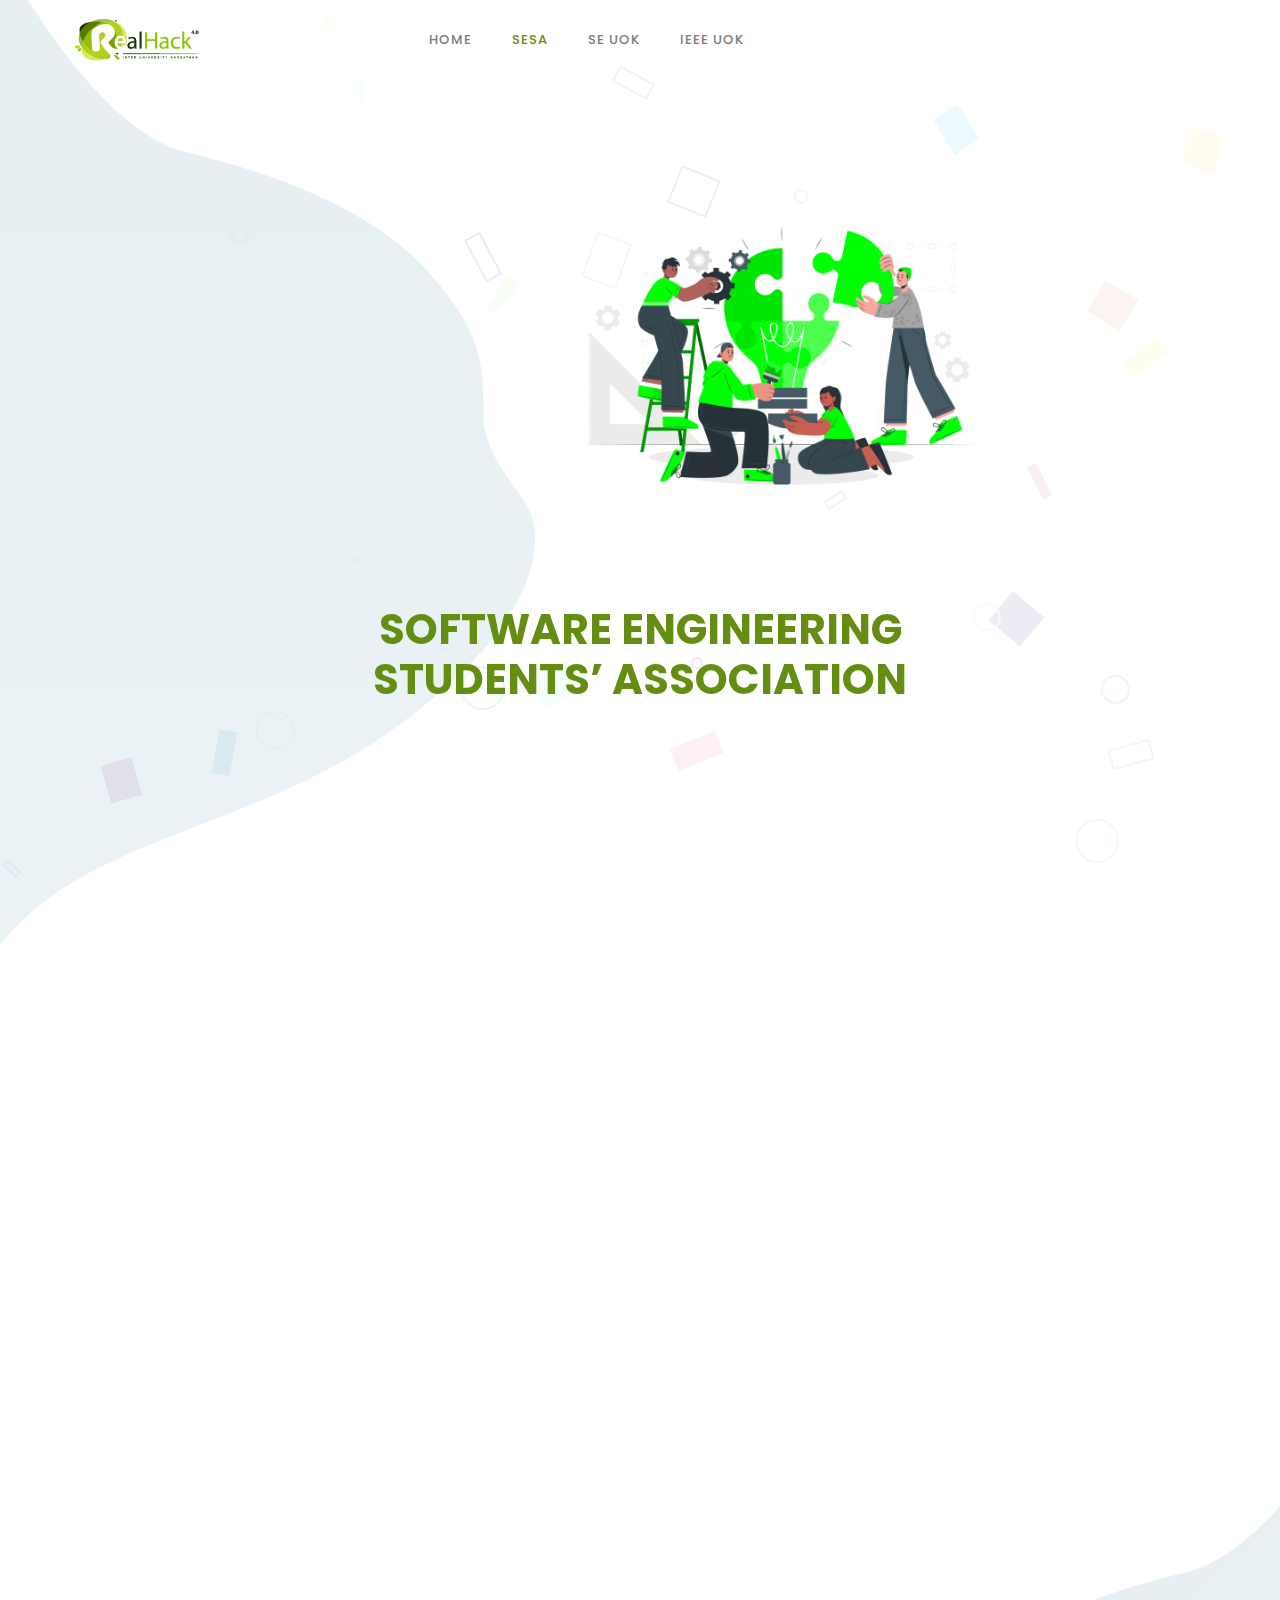
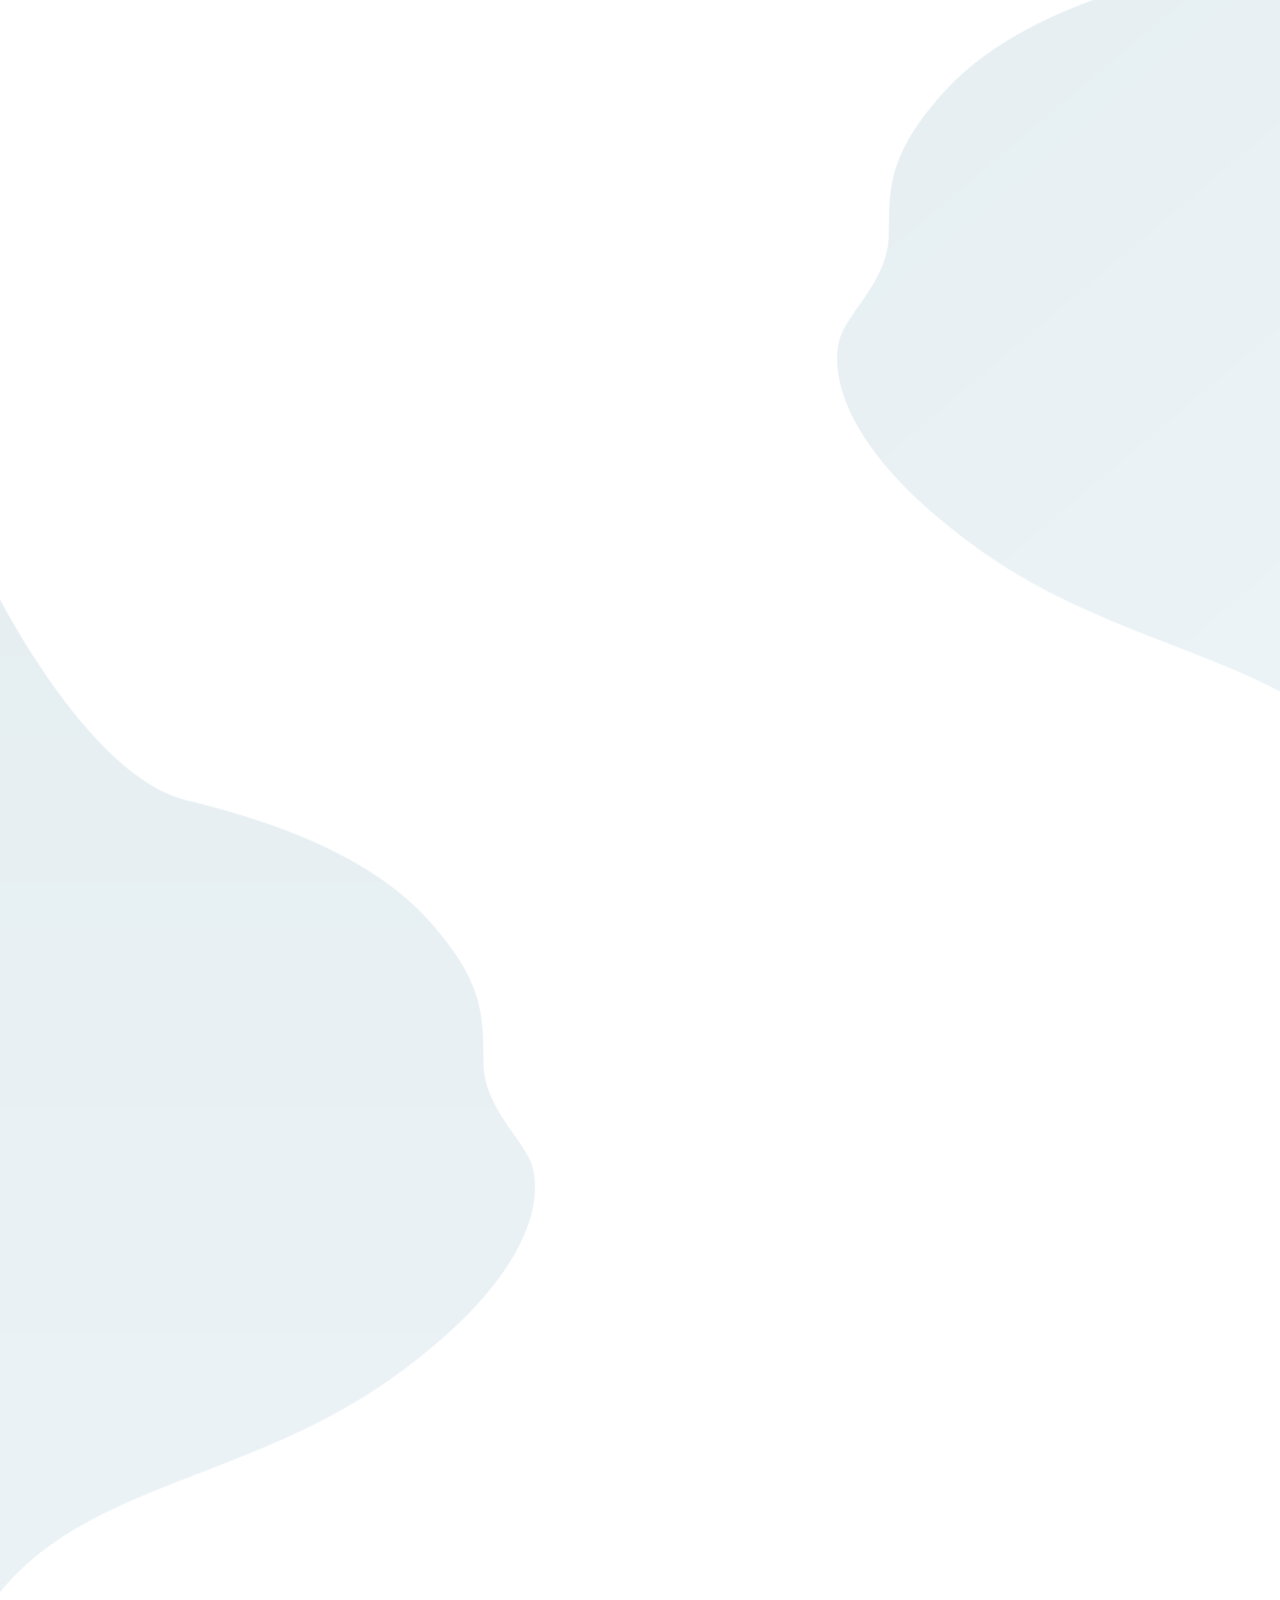
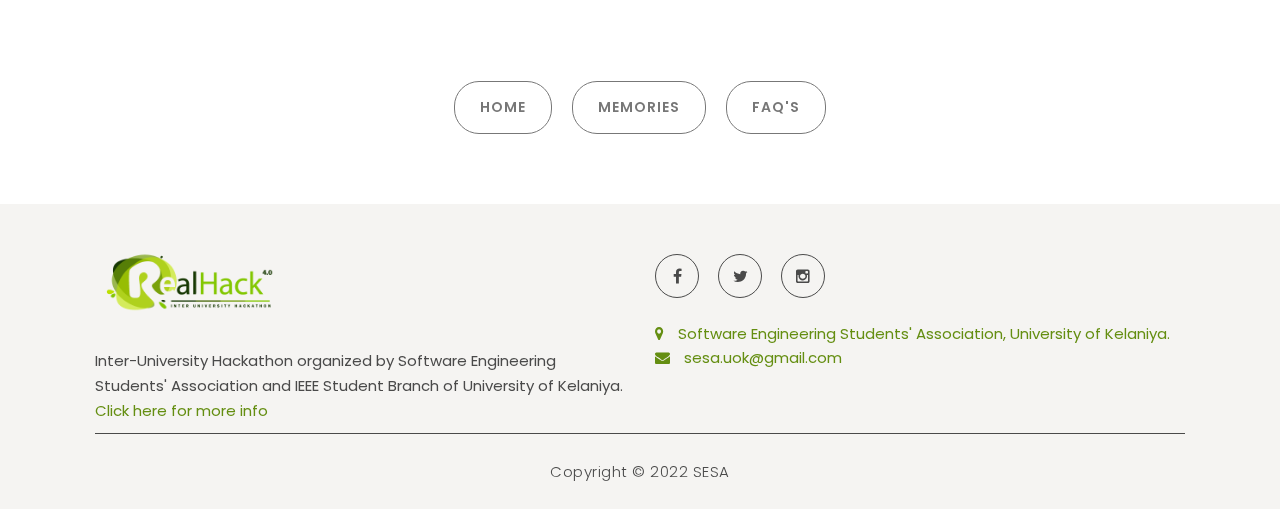
==== about.html @ d08831e1 "deploy: e6ec12ac2f92bad7f1d7b5c7c4b1fa83302c71e2" ====
<!DOCTYPE html>
<html lang="en">

<head>

    <meta charset="utf-8">
    <meta name="viewport" content="width=device-width, initial-scale=1, shrink-to-fit=no">
    <meta name="description" content="REAL HACK 4.0 - Official Website">
    <meta name="author" content="SESA">
    <link href="https://fonts.googleapis.com/css?family=Poppins:100,200,300,400,500,600,700,800,900&display=swap"
        rel="stylesheet">

    <title>Real Hack 4.0 | About Us</title>
    <link rel="icon" href="assets/images/icons/icon.png">

    <!-- Additional CSS Files  -->
    <link rel="stylesheet" type="text/css" href="assets/css/bootstrap.min.css">
    <link rel="stylesheet" type="text/css" href="assets/css/font-awesome.css">
    <link rel="stylesheet" href="assets/css/index.css">
    <link rel="stylesheet" href="assets/css/jquery.fancybox.css">
    <link rel="stylesheet" href="assets/css/about.css">
    <link rel="stylesheet" href="assets/css/particles_2.css">

    <!-- Additional JS Files  -->
    <script src="assets/js/jquery-3.6.0.min.js"></script>


</head>

<body>

    <!-- ***** Preloader Start ***** -->
    <div id="preloader" style="background-image: linear-gradient(145deg, #fff 0%, #fff 100%)">
        <div class="realhack_preloader">
            <img src="assets/images/icons/loader.png">
        </div>
    </div>
    <!-- ***** Preloader End ***** -->

    <!-- Animation -->
    <div class="anim">
        <div class="purple"></div>
        <div class="medium-blue"></div>
        <div class="light-blue"></div>
        <div class="red"></div>
        <div class="orange"></div>
        <div class="yellow"></div>
        <div class="cyan"></div>
        <div class="light-green"></div>
        <div class="lime"></div>
        <div class="magenta"></div>
        <div class="lightish-red"></div>
    </div>
    <!-- Animation End -->

    <!-- ***** Header Area Start ***** -->
    <header style="padding-left: 4%;" class="header-area header-sticky">
        <div class="container-fluid">
            <div class="row">
                <div class="col-12">
                    <nav class="main-nav">
                        <!-- ***** Logo Start ***** -->
                        <a href="index.html" class="logo">
                            <img style="height: 60px;" src="assets/images/objects/logo.png">
                        </a>
                        <!-- ***** Logo End ***** -->
                        <!-- ***** Menu Start ***** -->
                        <ul class="nav">
                            <li><a href="index.html">Home</a></li>
                            <li class="scroll-to-section"><a href="#sesa" class="menu-item">sesa</a></li>
                            <li class="scroll-to-section"><a href="#setu" class="menu-item">se uok</a></li>
                            <li class="scroll-to-section"><a href="#ieee" class="menu-item">ieee uok</a></li>
                        </ul>
                        <a class='menu-trigger'>
                            <span>Menu</span>
                        </a>
                        <!-- ***** Menu End ***** -->
                    </nav>
                </div>
            </div>
        </div>
    </header>
    <!-- ***** Header Area End ***** -->

    <div style="margin-top: 150px;"></div>
    <div class="left-image-decor"></div>
    <div style="margin-top: -120px;"></div>

    <!-- ***** Sesa starts ***** -->
    <section class="section header-text" id="sesa">
        <div class="container">
            <div class="row">
                <div class="right-text offset-lg-1 col-lg-4 col-md-12 col-sm-12 mobile-bottom-fix"
                    data-scroll-reveal="enter right move 30px over 0.3s after 0.2s"></div>
                <div class="left-image col-lg-5 col-md-12 col-sm-12 mobile-bottom-fix-big"
                    data-scroll-reveal="enter left move 30px over 0.3s after 0.2s">
                    <img src="assets/images/objects/team.png" style="width: 100%; margin-bottom: 30px;">
                </div>
            </div>
            <div class="row">
                <div class="col-lg-8 offset-lg-2">
                    <div class="center-heading" data-scroll-reveal="enter right move 30px over 0.3s after 0.2s">
                        <h2><em>SOFTWARE ENGINEERING STUDENTS’ ASSOCIATION</em></h2>
                    </div>
                </div>
                <div class="col-lg-12 col-md-12 col-sm-12 col-xs-12"
                    data-scroll-reveal="enter right move 30px over 0.3s after 0.2s">
                    <div class="features-item">
                        <h5 class="about-sub-title">ABOUT US</h5>
                        <br>
                        <p class="lh-1">
                            Software Engineering Students’ Association (SESA) is one of the most active student bodies
                            in Faculty of Science formed with the main objective of creating innovative leaders who are
                            knowledge seekers and problem solvers in the field of Software Engineering, thriving to
                            serve
                            for the betterment of humanity.
                        </p>
                        <p class="lh-1">
                            Further, it aids students in their advanced studies, researches and experimental learnings
                            and innovations by providing knowledge resource personnel. In addition, it paves the path
                            for
                            students to socially interact with each other and lecturers while building unity and
                            harmony.
                        </p>
                        <br>
                        <h5 class="about-sub-title">VISION</h5>
                        <br>
                        <p class="lh-1">
                            Produce innovative leaders in the field Software Engineering by their work in software
                            development in a myriad of application areas, and through work in advanced study and
                            research.
                        </p>
                        <br>
                        <h5 class="about-sub-title">MISSION</h5>
                        <br>
                        <p class="lh-1">
                            Mission is to teach and prepare liberally educated, articulate, and skilled Software
                            Engineers
                            for leadership and professional careers and for advanced study. A central objective of our
                            program is to contribute to society by advancing in the field and software engineering
                            through
                            innovations in teaching and research, thus enhancing student knowledge through interactive
                            instruction, global engagement, and experiential learning. The program will serve as a
                            resource to inform society about innovations related to the production and uses of computers
                            and software.
                        </p>
                        <br>
                        <div style="text-align: center;">
                            <a class="btn btn-info" href="https://www.facebook.com/UOKSE"> KNOW US MORE </a>
                        </div>
                    </div>
                </div>
            </div>
        </div>
    </section>
    <!-- ***** Sesa Ends ***** -->

    <div class="right-image-decor"></div>
    <div style="margin-top: 50px;"></div>

    <!-- ***** Setu starts ***** -->
    <section class="section" id="setu">
        <div class="container">
            <div class="row">
                <div class="col-lg-8 offset-lg-2">
                    <div class="center-heading" data-scroll-reveal="enter left move 30px over 0.3s after 0.2s">
                        <h2><em>SOFTWARE ENGINEERING IN UNIVERSITY OF KELANIYA</em></h2>
                        <p></p>
                    </div>
                </div>
                <div class="col-lg-12 col-md-12 col-sm-12 col-xs-12"
                    data-scroll-reveal="enter left move 30px over 0.3s after 0.2s">
                    <div class="features-item">
                        <h5 class="about-sub-title">ABOUT US</h5>
                        <br>
                        <p class=" lh-1">
                            The Software Engineering degree at University of Kelaniya was established in September
                            2015 with the objective of preparing students for successful careers in the field of
                            Software
                            Engineering by providing a thorough understanding of engineering methods and scientific
                            principles.
                        </p>
                        <br>
                        <p class="lh-1">
                            The faculty conducts the Bachelor of Science Honours in Software Engineering
                            degree which is the only degree program in Software Engineering offered in the state
                            university system in Sri Lanka. This degree program offers core and optional course modules
                            leveraging aspects of computer science, engineering and management. Through industrial
                            training programs as well as student centered activities, students are facilitated with
                            experiential learning opportunities to successfully meet growing trends and demands in the
                            national economy
                        </p>
                        <br>
                        <p class="lh-1">
                            Students will be given the opportunity to major in one of the six core
                            domains which are; Net Centric Applications, Mobile Computing Applications, Data Science
                            and Engineering Applications, Health Informatics Applications, Digital Gaming and Animation
                            Applications and Business Engineering Applications.
                        </p>
                        <br>
                        <p class="lh-1">
                            Mission is to teach and prepare liberally educated, articulate, and skilled Software
                            Engineers
                            for leadership and professional careers and for advanced study. A central objective of our
                            program is to contribute to society by advancing in the field and software engineering
                            through
                            innovations in teaching and research, thus enhancing student knowledge through interactive
                            instruction, global engagement, and experiential learning. The program will serve as a
                            resource to inform society about innovations related to the production and uses of computers
                            and software.
                        </p>
                        <br>
                        <div style="text-align: center;">
                            <a class="btn btn-info" href="https://science.kln.ac.lk/tunits/setu/"> KNOW US MORE </a>
                        </div>
                    </div>
                </div>
            </div>
        </div>
    </section>
    <!-- ***** Setu ends ***** -->

    <div class="left-image-decor"></div>
    <div style="margin-top: 50px;"></div>


    <!-- ***** IEEE starts ***** -->
    <section class="section" id="ieee">
        <div class="container">
            <div class="row">
                <div class="col-lg-8 offset-lg-2">
                    <div class="center-heading" data-scroll-reveal="enter left move 30px over 0.3s after 0.2s">
                        <h2><em>IEEE STUDENT BRANCH, UNIVERSITY OF KELANIYA</em></h2>
                        <p></p>
                    </div>
                </div>
                <div class="col-lg-12 col-md-12 col-sm-12 col-xs-12"
                    data-scroll-reveal="enter left move 30px over 0.3s after 0.2s">
                    <div class="features-item">
                        <h5 class="about-sub-title">ABOUT US</h5>
                        <br>
                        <p class=" lh-1">
                            The IEEE (Institute of Electrical and Electronics Engineers) describes itself as "the
                            world's
                            largest technical professional society -- promoting the development and application of
                            electrotechnology and allied sciences for the benefit of humanity, the advancement of the
                            profession, and the well-being of our members."
                        </p>
                        <br>
                        <p class="lh-1">
                            The IEEE fosters the development of standards that often become national and international
                            standards. The organization publishes a number of journals, has many local chapters, and
                            several large societies in special areas, such as the IEEE Computer Society. Recently,
                            University of Kelaniya established an IEEE Student Branch to lead new technological and
                            social aspects which are related to students’ career paths at the university. The society
                            took
                            the lead in organizing activities such as awareness sessions and technology workshops.
                            RealHack is the first-ever Hackathon of the University of Kelaniya organized collaboratively
                            with the IEEE Student Branch of the University of Kelaniya in 2018 and the student body
                            joined hands with the Software Engineering Students’ Association to organize the hackathon
                            for the second consecutive year in 2019.
                        </p>
                        <br>
                        <p class="lh-1">
                            RealHack 2.0 was nominated for the Best Student Branch Activity Award at IEEE Sri Lanka
                            Section Awards Night held during the IEEE Sri Lanka Section Student/Young
                            Professionals/Women In Engineering Congress in December 2019.
                        </p>
                        <br>
                        <div style="text-align: center;">
                            <a class="btn btn-info" href="https://www.facebook.com/ieeekln"> KNOW US MORE </a>
                        </div>
                    </div>
                </div>
            </div>
        </div>
    </section>
    <!--IEEE ends-->

    <!-- **** Footer Buttons Start **** -->
    <div class="container more_buttons_2">
        <div class="row d-flex justify-content-center">
            <a href="index.html" class="more-button">Home</a>
            <!--     <a href="registrations.html"  class="more-button" >Register Now</a>  **** display none Change Here **** -->
            <a href="memories.html" class="more-button">Memories</a>
            <a href="FAQ's.html" class="more-button">FAQ's</a>

        </div>
    </div>
    <!-- **** Footer Buttons End **** -->

    <!-- ***** Footer Start ***** -->
    <footer class="footer2">
        <div class="container">
            <div class="row">
                <div class="col-lg-6 col-md-12 col-sm-12">
                    <img src="assets/images/objects/banner_logo.png" style="height: 80px;">
                    <br><br>
                    <p>Inter-University Hackathon organized by Software Engineering Students' Association and IEEE
                        Student Branch of University of Kelaniya.
                        <br><a href="about.html">Click here for more info</a>
                    </p>
                </div>
                <div class="col-lg-6 col-md-12 col-sm-12" style="margin-top: -20px;">
                    <ul class="social">
                        <li><a href="https://www.facebook.com/realhacklk/" target="_blank"><i
                                    class="fa fa-facebook"></i></a></li>
                        <li><a href="https://twitter.com/realhacklk?lang=en" target="_blank"><i
                                    class="fa fa-twitter"></i></a></li>
                        <li><a href="https://www.instagram.com/realhack_uok/?hl=en" target="_blank"><i
                                    class="fa fa-instagram"></i></a></li>
                    </ul>
                    <br>
                    <ul class="contact">
                        <li><a href="https://g.page/UoK_Sri-Lanka?share" target="_blank"><i
                                    class="fa fa-map-marker"></i> Software Engineering Students' Association, University
                                of Kelaniya.</a></li>
                        <li><a href="mailto: sesa.uok@gmail.com"><i class="fa fa-envelope"></i> sesa.uok@gmail.com</a>
                        </li>
                    </ul>
                </div>
            </div>

            <div class="row">
                <div class="col-lg-12">
                    <div class="sub-footer">
                        <p>Copyright &copy; 2022 SESA</p>
                    </div>
                </div>
            </div>
        </div>
    </footer>
    <!-- **** Footer End **** -->

    <!-- **** JS Scripts ****-->
    <!-- Bootstrap -->
    <script src="assets/js/popper.js"></script>
    <script src="assets/js/bootstrap.min.js"></script>

    <!-- Plugins -->
    <script src="assets/js/owl-carousel.js"></script>
    <script src="assets/js/scrollreveal.min.js"></script>

    <script src="assets/js/jquery.fancybox.js"></script>

    <!-- Global Init -->
    <script src="assets/js/custom.js"></script>

</body>

</html>
---- assets/css/index.css ----
/* ---------------------------------------------
Table of contents
------------------------------------------------
00. variables
01. font & reset css
02. reset
03. global styles
04. header
05. welcome
06. timer
07. organizing
08. timeline
08. awards
09. rules&regulations
10. footer
11. register
12. faq
13. memories
14. messenger
15. preloader

--------------------------------------------- */
/*
---------------------------------------------
Variables
---------------------------------------------
*/

:root {
  --primary_color_1: #648e11;
  --primary_color_2: #83c702;
  --secondary_color_1: #709a08;
  --secondary_color_2: #2a5610;
}

/*
---------------------------------------------
font & reset css
---------------------------------------------
*/
@import url("https://fonts.googleapis.com/css?family=Poppins:100,200,300,400,500,600,700,800,900");

/*
---------------------------------------------
reset
---------------------------------------------
*/
html,
body,
div,
span,
applet,
object,
iframe,
h1,
h2,
h3,
h4,
h5,
h6,
p,
blockquote,
div pre,
a,
abbr,
acronym,
address,
big,
cite,
code,
del,
dfn,
em,
font,
img,
ins,
kbd,
q,
s,
samp,
small,
strike,
strong,
sub,
sup,
tt,
var,
b,
u,
i,
center,
dl,
dt,
dd,
ol,
ul,
li,
figure,
header,
nav,
section,
article,
aside,
footer,
figcaption {
  margin: 0;
  padding: 0;
  border: 0;
  outline: 0;
}

.clearfix:after {
  content: ".";
  display: block;
  clear: both;
  visibility: hidden;
  line-height: 0;
  height: 0;
}

.clearfix {
  display: inline-block;
}

html[xmlns] .clearfix {
  display: block;
}

* html .clearfix {
  height: 1%;
}

ul,
li {
  padding: 0;
  margin: 0;
  list-style: none;
}

header,
nav,
section,
article,
aside,
footer,
hgroup {
  display: block;
}

* {
  box-sizing: border-box;
}

html,
body {
  overflow-x: hidden !important;
  font-family: "Poppins", sans-serif;
  font-weight: 400;
  background-color: #fff;
  font-size: 16px;
  -ms-text-size-adjust: 100%;
  -webkit-font-smoothing: antialiased;
  -moz-osx-font-smoothing: grayscale;
}

a {
  text-decoration: none !important;
}

h1,
h2,
h3,
h4,
h5,
h6 {
  margin-top: 0px;
  margin-bottom: 0px;
}

ul {
  margin-bottom: 0px;
}

p {
  font-size: 15px;
  line-height: 25px;
  color: #888;
}

/*
---------------------------------------------
global styles
---------------------------------------------
*/
html,
body {
  background: #fff;
  font-family: "Poppins", sans-serif;
}

::selection {
  background: var(--secondary_color_1);
  color: #fff;
}

::-moz-selection {
  background: var(--secondary_color_1);
  color: #fff;
}

@media (max-width: 991px) {
  html,
  body {
    overflow-x: hidden !important;
  }

  .mobile-top-fix {
    margin-top: 30px;
    margin-bottom: 0px;
  }

  .mobile-bottom-fix {
    margin-bottom: 30px;
  }

  .mobile-bottom-fix-big {
    margin-bottom: 60px;
  }
}

a.main-button-slider {
  font-size: 14px;
  border-radius: 25px;
  padding: 15px 25px;
  background-color: var(--secondary_color_2);
  text-transform: uppercase;
  color: #fff;
  font-weight: 600;
  letter-spacing: 1px;
  -webkit-transition: all 0.3s ease 0s;
  -moz-transition: all 0.3s ease 0s;
  -o-transition: all 0.3s ease 0s;
  transition: all 0.3s ease 0s;
}

a.main-button-slider:hover {
  background-color: var(--primary_color_2);
}

a.main-button,
a.btn-info {
  font-size: 14px;
  border-radius: 25px;
  padding: 15px 25px;
  background-color: var(--secondary_color_2);
  text-transform: uppercase;
  color: #fff;
  font-weight: 600;
  letter-spacing: 1px;
  -webkit-transition: all 0.3s ease 0s;
  -moz-transition: all 0.3s ease 0s;
  -o-transition: all 0.3s ease 0s;
  transition: all 0.3s ease 0s;
}

a.main-button:hover,
a.btn-info:hover {
  background-color: var(--primary_color_2);
}

button.main-button {
  outline: none;
  border: none;
  cursor: pointer;
  font-size: 14px;
  border-radius: 25px;
  padding: 15px 25px;
  background-color: var(--secondary_color_2);
  text-transform: uppercase;
  color: #fff;
  font-weight: 600;
  letter-spacing: 1px;
  -webkit-transition: all 0.3s ease 0s;
  -moz-transition: all 0.3s ease 0s;
  -o-transition: all 0.3s ease 0s;
  transition: all 0.3s ease 0s;
}

button.main-button:hover {
  background-color: var(--primary_color_2);
}

.center {
  text-align: center;
}

.center-heading {
  margin-bottom: 30px;
}

.center-heading h2 {
  margin-top: 0px;
  text-align: center;
  font-size: 42px;
  font-weight: 700;
  color: #1e1e1e;
  margin-bottom: 25px;
}

.center-heading h2 em {
  font-style: normal;
  color: var(--primary_color_1);
}

.center-heading p {
  font-size: 15px;
  color: #888;
  text-align: center;
}

/*
---------------------------------------------
header
---------------------------------------------
*/

.background-header {
  background-color: #fff;

  height: 80px !important;
  position: fixed !important;
  top: 0px;
  left: 0px;
  right: 0px;
  box-shadow: 0px 0px 10px rgba(0, 0, 0, 0.15) !important;
}

.background-header .logo,
.background-header .main-nav .nav li a {
  color: #7a7a7a !important;
}

.background-header .main-nav .nav li:hover a {
  color: var(--primary_color_1) !important;
}

.background-header .nav li a.active {
  color: var(--primary_color_1) !important;
}

.header-area {
  position: absolute;
  top: 0px;
  left: 0px;
  right: 0px;
  z-index: 100;
  height: 100px;
  -webkit-transition: all 0.5s ease 0s;
  -moz-transition: all 0.5s ease 0s;
  -o-transition: all 0.5s ease 0s;
  transition: all 0.5s ease 0s;
}

.header-area .main-nav {
  min-height: 80px;
  background: transparent;
}

.header-area .main-nav .logo {
  line-height: 80px;
  color: #191a20;
  font-size: 28px;
  font-weight: 700;
  text-transform: uppercase;
  letter-spacing: 2px;
  float: left;
  -webkit-transition: all 0.3s ease 0s;
  -moz-transition: all 0.3s ease 0s;
  -o-transition: all 0.3s ease 0s;
  transition: all 0.3s ease 0s;
}

.header-area .main-nav .nav {
  float: left;
  margin-top: 27px;
  margin-left: 15%;
  margin-right: 0px;
  background-color: #fff;
  padding: 0px 20px;
  -webkit-transition: all 0.3s ease 0s;
  -moz-transition: all 0.3s ease 0s;
  -o-transition: all 0.3s ease 0s;
  transition: all 0.3s ease 0s;
  position: relative;
  z-index: 999;
}

.header-area .main-nav .nav li {
  padding-left: 20px;
  padding-right: 20px;
}

.header-area .main-nav .nav li:last-child {
  padding-right: 0px;
}

.header-area .main-nav .nav li a {
  display: block;
  font-weight: 500;
  font-size: 13px;
  color: #7a7a7a;
  text-transform: uppercase;
  -webkit-transition: all 0.3s ease 0s;
  -moz-transition: all 0.3s ease 0s;
  -o-transition: all 0.3s ease 0s;
  transition: all 0.3s ease 0s;
  height: 40px;
  line-height: 40px;
  border: transparent;
  letter-spacing: 1px;
}

.header-area .main-nav .nav li:hover a {
  color: var(--primary_color_1);
}

.header-area .main-nav .nav li.submenu {
  position: relative;
  padding-right: 35px;
}

.header-area .main-nav .nav li.submenu:after {
  font-family: FontAwesome;
  content: "\f107";
  font-size: 12px;
  color: #7a7a7a;
  position: absolute;
  right: 18px;
  top: 12px;
}

.header-area .main-nav .nav li.submenu ul {
  position: absolute;
  width: 200px;
  box-shadow: 0 2px 28px 0 rgba(0, 0, 0, 0.06);
  overflow: hidden;
  top: 40px;
  opacity: 0;
  transform: translateY(-2em);
  visibility: hidden;
  z-index: -1;
  transition: all 0.3s ease-in-out 0s, visibility 0s linear 0.3s, z-index 0s linear 0.01s;
}

.header-area .main-nav .nav li.submenu ul li {
  margin-left: 0px;
  padding-left: 0px;
  padding-right: 0px;
}

.header-area .main-nav .nav li.submenu ul li a {
  display: block;
  background: #fff;
  color: #7a7a7a !important;
  padding-left: 20px;
  height: 40px;
  line-height: 40px;
  -webkit-transition: all 0.3s ease 0s;
  -moz-transition: all 0.3s ease 0s;
  -o-transition: all 0.3s ease 0s;
  transition: all 0.3s ease 0s;
  position: relative;
  font-size: 13px;
  border-bottom: 1px solid #f5f5f5;
}

.header-area .main-nav .nav li.submenu ul li a:before {
  content: "";
  position: absolute;
  width: 0px;
  height: 40px;
  left: 0px;
  top: 0px;
  bottom: 0px;
  -webkit-transition: all 0.3s ease 0s;
  -moz-transition: all 0.3s ease 0s;
  -o-transition: all 0.3s ease 0s;
  transition: all 0.3s ease 0s;
  background: var(--primary_color_1);
}

.header-area .main-nav .nav li.submenu ul li a:hover {
  background: #fff;
  color: var(--primary_color_1) !important;
  padding-left: 25px;
}

.header-area .main-nav .nav li.submenu ul li a:hover:before {
  width: 3px;
}

.header-area .main-nav .nav li.submenu:hover ul {
  visibility: visible;
  opacity: 1;
  z-index: 1;
  transform: translateY(0%);
  transition-delay: 0s, 0s, 0.3s;
}

.header-area .main-nav .menu-trigger {
  cursor: pointer;
  display: block;
  position: absolute;
  top: 23px;
  width: 32px;
  height: 40px;
  text-indent: -9999em;
  z-index: 99;
  right: 40px;
  display: none;
}

.header-area .main-nav .menu-trigger span,
.header-area .main-nav .menu-trigger span:before,
.header-area .main-nav .menu-trigger span:after {
  -moz-transition: all 0.4s;
  -o-transition: all 0.4s;
  -webkit-transition: all 0.4s;
  transition: all 0.4s;
  background-color: var(--primary_color_1);
  display: block;
  position: absolute;
  width: 30px;
  height: 2px;
  left: 0;
}

.background-header .main-nav .menu-trigger span,
.background-header .main-nav .menu-trigger span:before,
.background-header .main-nav .menu-trigger span:after {
  background-color: var(--primary_color_1);
}

.header-area .main-nav .menu-trigger span:before,
.header-area .main-nav .menu-trigger span:after {
  -moz-transition: all 0.4s;
  -o-transition: all 0.4s;
  -webkit-transition: all 0.4s;
  transition: all 0.4s;
  background-color: var(--primary_color_1);
  display: block;
  position: absolute;
  width: 30px;
  height: 2px;
  left: 0;
  width: 75%;
}

.background-header .main-nav .menu-trigger span:before,
.background-header .main-nav .menu-trigger span:after {
  background-color: var(--primary_color_1);
}

.header-area .main-nav .menu-trigger span:before,
.header-area .main-nav .menu-trigger span:after {
  content: "";
}

.header-area .main-nav .menu-trigger span {
  top: 16px;
}

.header-area .main-nav .menu-trigger span:before {
  -moz-transform-origin: 33% 100%;
  -ms-transform-origin: 33% 100%;
  -webkit-transform-origin: 33% 100%;
  transform-origin: 33% 100%;
  top: -10px;
  z-index: 10;
}

.header-area .main-nav .menu-trigger span:after {
  -moz-transform-origin: 33% 0;
  -ms-transform-origin: 33% 0;
  -webkit-transform-origin: 33% 0;
  transform-origin: 33% 0;
  top: 10px;
}

.header-area .main-nav .menu-trigger.active span,
.header-area .main-nav .menu-trigger.active span:before,
.header-area .main-nav .menu-trigger.active span:after {
  background-color: transparent;
  width: 100%;
}

.header-area .main-nav .menu-trigger.active span:before {
  -moz-transform: translateY(6px) translateX(1px) rotate(45deg);
  -ms-transform: translateY(6px) translateX(1px) rotate(45deg);
  -webkit-transform: translateY(6px) translateX(1px) rotate(45deg);
  transform: translateY(6px) translateX(1px) rotate(45deg);
  background-color: var(--primary_color_1);
}

.background-header .main-nav .menu-trigger.active span:before {
  background-color: var(--primary_color_1);
}

.header-area .main-nav .menu-trigger.active span:after {
  -moz-transform: translateY(-6px) translateX(1px) rotate(-45deg);
  -ms-transform: translateY(-6px) translateX(1px) rotate(-45deg);
  -webkit-transform: translateY(-6px) translateX(1px) rotate(-45deg);
  transform: translateY(-6px) translateX(1px) rotate(-45deg);
  background-color: var(--primary_color_1);
}

.background-header .main-nav .menu-trigger.active span:after {
  background-color: var(--primary_color_1);
}

.header-area.header-sticky {
  min-height: 80px;
}

.header-area.header-sticky .nav {
  margin-top: 20px !important;
}

.header-area.header-sticky .nav li a.active {
  color: var(--primary_color_1);
}

@media (max-width: 1200px) {
  .header-area .main-nav .nav li {
    padding-left: 12px;
    padding-right: 12px;
  }

  .header-area .main-nav:before {
    display: none;
  }
}

@media (max-width: 991px) {
  .logo {
    text-align: center;
    float: none !important;
  }

  .header-area {
    background-color: #f7f7f7;
    padding: 0px 15px;
    height: 80px;
    box-shadow: none;
    text-align: center;
  }

  .header-area .logo {
    margin-left: -20px;
  }

  .header-area .container {
    padding: 0px;
  }

  .header-area .menu-trigger {
    display: block !important;
  }

  .header-area .main-nav {
    overflow: hidden;
  }

  .header-area .main-nav .nav {
    float: none;
    width: 100%;
    margin-top: 0px !important;
    background-color: transparent;
    display: none;
    -webkit-transition: all 0s ease 0s;
    -moz-transition: all 0s ease 0s;
    -o-transition: all 0s ease 0s;
    transition: all 0s ease 0s;
    margin-left: 0px;
  }

  .header-area .main-nav .nav li:first-child {
    border-top: 1px solid #eee;
  }

  .header-area .main-nav .nav li {
    width: 100%;
    background: #fff;
    border-bottom: 1px solid #eee;
    padding-left: 0px !important;
    padding-right: 0px !important;
  }

  .header-area .main-nav .nav li a {
    height: 50px !important;
    line-height: 50px !important;
    padding: 0px !important;
    border: none !important;
    background: #f7f7f7 !important;
    color: #191a20 !important;
  }

  .header-area .main-nav .nav li a:hover {
    background: #eee !important;
    color: var(--primary_color_1) !important;
  }

  .header-area .main-nav .nav li.submenu ul {
    position: relative;
    visibility: inherit;
    opacity: 1;
    z-index: 1;
    transform: translateY(0%);
    transition-delay: 0s, 0s, 0.3s;
    top: 0px;
    width: 100%;
    box-shadow: none;
    height: 0px;
  }

  .header-area .main-nav .nav li.submenu ul li a {
    font-size: 12px;
    font-weight: 400;
  }

  .header-area .main-nav .nav li.submenu ul li a:hover:before {
    width: 0px;
  }

  .header-area .main-nav .nav li.submenu ul.active {
    height: auto !important;
  }

  .header-area .main-nav .nav li.submenu:after {
    color: #3b566e;
    right: 25px;
    font-size: 14px;
    top: 15px;
  }

  .header-area .main-nav .nav li.submenu:hover ul,
  .header-area .main-nav .nav li.submenu:focus ul {
    height: 0px;
  }
}

@media (min-width: 992px) {
  .header-area .main-nav .nav {
    display: flex !important;
  }
}

/*
---------------------------------------------
welcome
---------------------------------------------
*/
.particles_anim {
  position: absolute;
  top: 0;
  left: 20%;
}

svg {
  position: absolute;
  width: 0;
  height: 0;
}

.banner {
  position: absolute;
  right: -260px;
  top: 0;
  overflow: hidden !important;
  width: 100%;
  height: 100%;
  max-height: 100vh;
}

.banner img {
  width: 70%;
  position: absolute;
  bottom: 2%;
  left: 4%;
}

.clipped {
  width: 100%;
  height: 100%;
  background: url(../images/objects/banner-bg.png),
    linear-gradient(145deg, var(--primary_color_2) 0%, var(--secondary_color_2) 100%);
  background-size: cover;
  -webkit-clip-path: url(#my-clip-path);
  clip-path: url(#my-clip-path);
}

.clipped video {
  margin-left: -10vw;
  overflow: hidden;
  height: 110%;
}

.welcome-area {
  position: relative;
  width: 100%;
  height: 100vh;
  min-height: 793px;
  background-repeat: no-repeat;
  background-position: right top;
}

.welcome-area .header-text .left-text {
  position: relative;
  align-self: center;
  margin-top: 35%;
  transform: perspective(1px) translateY(-30%) !important;
}

.welcome-area .header-text h1 {
  font-weight: 900;
  font-size: 55px;
  line-height: 60px;
  letter-spacing: 1px;
  color: var(--primary_color_1);
}

.welcome-area .header-text h2 {
  font-weight: 500;
  font-size: 40px;
  line-height: 50px;
  letter-spacing: 1px;
  color: var(--primary_color_2);
}

.welcome-area .header-text h3 {
  font-weight: 400;
  font-size: 20px;
  line-height: 30px;
  letter-spacing: 1px;
  color: var(--primary_color_1);
}

.welcome-area .header-text h1 em {
  font-style: normal;
  color: var(--primary_color_1);
}

.welcome-area .header-text p {
  font-weight: 300;
  font-size: 17px;
  color: #7a7a7a;
  line-height: 30px;
  letter-spacing: 0.25px;
  margin-bottom: 40px;
  position: relative;
}

@media (max-width: 1420px) {
  .clipped video {
    margin-left: -20vw;
  }

  .banner {
    right: -15px;
  }

  .welcome-area .header-text {
    width: 60%;
    margin-left: 5%;
  }
}

@media (max-width: 1320px) {
  .welcome-area .header-text .left-text {
    margin-top: 50%;
  }

  .welcome-area .header-text {
    width: 50%;
    margin-left: 5%;
  }
}

@media (max-width: 1140px) {
  .welcome-area {
    height: auto;
  }

  .welcome-area .header-text {
    width: 60%;
  }

  .welcome-area .header-text .left-text {
    margin-top: 20%;
    transform: none !important;
  }
}

@media (max-width: 991px) {
  .welcome-area .header-text {
    width: 95%;
    position: relative;
    padding-bottom: 50px;
  }

  .banner {
    position: relative;
    top: 80px;
    height: 70vw;
  }

  .clipped video {
    margin-left: 0;
    overflow: hidden;
    height: 100%;
  }
}

@media (max-width: 810px) {
  .welcome-area {
    background-size: contain;
  }

  .welcome-area .header-text {
    margin-left: 0;
    padding-top: 20px;
  }

  .container-fluid .col-md-12 {
    margin-right: 0px;
    padding-right: 0px;
  }
}

@media (max-width: 350px) {
  .welcome-area .header-text h1 {
    font-weight: 700;
    font-size: 45px;
    line-height: 50px;
    letter-spacing: 1px;
    color: var(--primary_color_1);
  }

  .welcome-area .header-text h2 {
    font-weight: 400;
    font-size: 30px;
    line-height: 40px;
    letter-spacing: 1px;
    color: var(--primary_color_2);
  }
}

/*
---------------------------------------------
Particles
---------------------------------------------
*/
.particle-wrapper {
  position: absolute;
  width: 100vw;
  height: 100%;
}

/*
---------------------------------------------
timer
---------------------------------------------
*/
#timer {
  width: 100%;
  padding: 25px 0px;
  position: relative;
  z-index: 9;
}

a.register-button {
  font-size: 18px;
  border-radius: 25px;
  padding: 15px 25px;
  background-color: var(--secondary_color_2);
  text-transform: uppercase;
  color: #fff;
  font-weight: 600;
  letter-spacing: 1px;
  -webkit-transition: all 0.3s ease 0s;
  -moz-transition: all 0.3s ease 0s;
  -o-transition: all 0.3s ease 0s;
  transition: all 0.3s ease 0s;
}

a.register-button:hover {
  background-color: var(--primary_color_2);
}

#timer h2 {
  color: var(--primary_color_2);
}

#timer_close {
  margin-top: 10px;
  display: none;
}

#timer_close p {
  padding-left: 200px;
  padding-right: 200px;
  padding-top: 10px;
  padding-bottom: 20px;
}

#timer_close h2 {
  padding-bottom: 10px;
  color: var(--primary_color_2);
}

@media (max-width: 992px) {
  #timer_close p {
    padding: 10px;
  }
}

/*
---------------------------------------------
organizers
---------------------------------------------
*/

#organizers .features-item {
  background-image: url(../images/objects/back_anim.svg);
  background-repeat: no-repeat;
  background-size: cover;
}

#organizers h1 {
  margin-top: -20px;
  font-size: 25px;
  margin-bottom: 20px;
  color: var(--primary_color_2);
}

#organizers h4 {
  font-weight: 400;
  color: #7a7a7a;
  font-size: 18px;
  margin-bottom: 10px;
}

/*---------------------------------------------
Hack?
---------------------------------------------
*/

#realhack .features-item {
  background-image: url(../images/objects/back_anim.svg);
  background-repeat: no-repeat;
  background-size: cover;
  padding-bottom: 30px;
  height: 100%;
}

#realhack h1 {
  margin-top: -20px;
  font-size: 25px;
  margin-bottom: 20px;
  color: var(--primary_color_2);
}

#realhack h4 {
  font-weight: 300;
  color: #7a7a7a;
  font-size: 18px;
  margin-bottom: 10px;
  line-height: 25px;
}

/*
---------------------------------------------
awards
---------------------------------------------
*/

#awards {
  padding: 100px 0px;
  position: relative;
  z-index: 9;
}

#awards h1 {
  font-weight: 550;
  color: var(--primary_color_1);
  text-align: center;
  margin-bottom: 30px;
}

@media (max-width: 992px) {
  #awards {
    padding: 50px 0px;
  }

  .features-item {
    margin-bottom: 20px;
  }
}

.features-item {
  border-radius: 5px;
  padding: 60px 30px;
  text-align: center;
  box-shadow: 0px 0px 10px rgba(0, 0, 0, 0.1);
}

.features-item h2 {
  z-index: 9;
  position: absolute;
  top: 15px;
  left: 45px;
  font-size: 100px;
  font-weight: 600;
  color: #fdefe9;
}

.features-item img {
  z-index: 10;
  position: relative;
  max-width: 100%;
  margin-bottom: 40px;
}

.features-item h4 {
  font-weight: 600;
  margin-top: 0px;
  font-size: 28px;
  color: var(--primary_color_1);
}

.features-item .main-button {
  margin-top: 35px;
  display: inline-block;
}

/*
---------------------------------------------
time line and rules regulations
---------------------------------------------
*/

.left-image-decor {
  z-index: 1;
  background-image: url(../images/objects/left-bg-decor.png);
  background-repeat: no-repeat;
  position: absolute;
  width: 100%;
  display: inline-block;
  height: 160%;
  margin-top: -200px;
}

#timeline h1,
#rulesregulations h1 {
  font-weight: 550;
  color: var(--primary_color_1);
  text-align: center;
  margin-bottom: 30px;
}

#timeline h2,
#rulesregulations h2 {
  font-weight: 550;
  color: var(--primary_color_1);
  text-align: left;
  margin-bottom: 30px;
}

#timeline,
#rulesregulations h5 {
  font-weight: 400;
  color: var(--primary_color_2);
  text-align: left;
  margin-bottom: 28px;
}

#timeline h3,
#rulesregulations h3 {
  font-weight: 400;
  text-align: center;
  margin-bottom: 20px;
}

#timeline h6,
#rulesregulations h6 {
  margin-top: -30px;
  font-weight: 400;
  color: var(--primary_color_1);
  text-align: center;
}

#timeline,
#rulesregulations {
  padding: 50px 0px;
}

#timeline .left-image,
#rulesregulations .left-image {
  align-self: center;
}

#timeline .right-text ul,
#rulesregulations .right-text ul {
  padding: 0;
  margin: 0;
}

#timeline .right-text ul li,
#rulesregulations .right-text ul li {
  display: inline-block;
  margin-bottom: 60px;
}

#timeline .right-text ul li:last-child,
#rulesregulations .right-text ul li:last-child {
  margin-bottom: 0px;
}

#timeline .right-text img,
#rulesregulations .right-text img {
  display: inline-block;
  float: left;
  margin-right: 30px;
}

#timeline .right-text h,
#rulesregulations .right-text h4 {
  font-size: 22px;
  color: #1e1e1e;
  margin-bottom: 15px;
  margin-top: 3px;
}

.right-image-decor {
  background-image: url(../images/objects/right-bg-decor.png);
  background-repeat: no-repeat;
  background-position: right center;
  position: absolute;
  width: 100%;
  display: inline-block;
  height: 150%;
  margin-top: -200px;
}

/* Sponsors */

.top {
  margin-top: 50px;
}
.official-text {
  color: var(--primary_color_2);
}

@media (max-width: 600px) {
  .top {
    margin-top: 25px;
  }
}

@media (max-width: 600px) {
  .respon-top {
    margin-top: 25px;
  }
}

.the-legend {
  border-style: none;
  border-width: 0;
  font-size: 14px;
  line-height: 20px;
  margin-bottom: 0;
  width: auto;
  padding: 0 10px;
  /*   border: 1px solid #fabd87;*/
}

.the-fieldset {
  border: 1px solid var(--primary_color_2);
  border-bottom-style: none;
  border-left-style: none;

  padding: 10px;
}

.the-fieldset legend {
  text-align: left;
}

.the-fieldset legend h4 {
  font-size: 20px;
}

.the-legend h4 {
  color: var(--primary_color_2) !;
}

.sponsor-item {
  background-color: rgba(255, 255, 255, 0.514);
  border-radius: 5px;
  padding: 60px 30px;
  text-align: center;
}

.responsive_zincat {
  width: 72%;
  height: auto;
}

.responsive_shutter_hackthons {
  margin-top: 20px;
  width: 75%;
  height: auto;
}

@media (max-width: 600px) {
  .responsive_shutter_hackthons {
    margin-top: 5px;
    width: 75%;
    height: auto;
  }
}

.responsive {
  width: 75%;
  height: auto;
}

/*
---------------------------------------------
footer
---------------------------------------------
*/

.more_buttons,
.more_buttons_2 {
  z-index: 99;
  margin-top: 100px;
  position: relative;
}

a.more-button {
  margin: 10px;
  font-size: 14px;
  border-radius: 25px;
  padding: 15px 25px;
  background-color: transparent;
  text-transform: uppercase;
  color: #777;
  border: #777 1px solid;
  font-weight: 600;
  letter-spacing: 1px;
  -webkit-transition: all 0.3s ease 0s;
  -moz-transition: all 0.3s ease 0s;
  -o-transition: all 0.3s ease 0s;
  transition: all 0.3s ease 0s;
}

a.more-button:hover {
  background-color: var(--secondary_color_2);
  color: #fff;
  border-color: var(--primary_color_2);
}

.more_buttons_2 a.more-button {
  margin: 10px;
  font-size: 14px;
  border-radius: 25px;
  padding: 15px 25px;
  background-color: transparent;
  text-transform: uppercase;
  color: #777;
  border: #777 1px solid;
  font-weight: 600;
  letter-spacing: 1px;
  -webkit-transition: all 0.3s ease 0s;
  -moz-transition: all 0.3s ease 0s;
  -o-transition: all 0.3s ease 0s;
  transition: all 0.3s ease 0s;
}

.more_buttons_2 a.more-button:hover {
  background-color: var(--secondary_color_1);
  color: #fff;
  border-color: var(--primary_color_1);
}

@media (max-width: 992px) {
  footer {
    padding-top: 0px !important;
    margin-top: 100px !important;
  }

  .footer2,
  .footer1 {
    padding: 40px 15px 15px 15px !important;
    margin-top: 40px !important;
  }
}

footer {
  padding-top: 50px;
  background-image: linear-gradient(145deg, var(--primary_color_2) 0%, var(--secondary_color_2) 100%);
  background-repeat: no-repeat;
  background-position: center center;
  background-size: cover;
  width: 100%;
}

footer p {
  color: #fff;
}

footer a {
  color: #fff;
}

footer p #aboutlink {
  color: rgba(182, 173, 173, 0.822);
}

footer p #aboutlink:hover {
  color: #fc3;
}

footer a:hover {
  color: #fc3;
}

footer .social {
  overflow: hidden;
  margin-top: 30px;
  z-index: 99 !important;
  position: relative !important;
}

footer .social li:first-child {
  margin-left: 0px;
}

footer .social li {
  margin: 0px 7.5px;
  display: inline-block;
}

footer .social li a {
  color: #fff;
  text-align: center;
  background-color: transparent;
  border: 1px solid #fff;
  width: 44px;
  height: 44px;
  line-height: 44px;
  border-radius: 50%;
  display: inline-block;
  font-size: 16px;
  -webkit-transition: all 0.3s ease 0s;
  -moz-transition: all 0.3s ease 0s;
  -o-transition: all 0.3s ease 0s;
  transition: all 0.3s ease 0s;
}

footer .social li a:hover {
  background-color: #fba70b;
  border-color: #fba70b;
  color: #fff;
}

footer .copyright {
  margin-top: 10px;
  font-weight: 400;
  font-size: 15px;
  color: #4a4a4a;
  letter-spacing: 0.88px;
  text-transform: capitalize;
}

footer .sub-footer {
  padding-bottom: 30px;
  /*60px ->30px */
  padding-top: 30px;
  /*60px ->30px */
  border-top: 1px solid rgba(250, 250, 250, 0.3);
  text-align: center;
}

footer .sub-footer a {
  color: #fff;
}

footer .sub-footer a:hover {
  color: #fc3;
}

footer .sub-footer p {
  color: #fff;
  font-size: 15px;
  font-weight: 300;
  letter-spacing: 0.5px;
}

.footer2 {
  margin-top: 60px;
  /* 100 */
  padding: 40px 80px 0 80px;
  /*100 100 0 100 */
  background-image: none;
  background-color: rgba(126, 105, 81, 0.075);
}

.footer1 {
  margin-top: 60px;
  /* 100 */
  padding: 40px 80px 0 80px;
  /*100 100 0 100 */
  background-image: linear-gradient(145deg, var(--primary_color_2) 0%, var(--secondary_color_2) 100%);
}

.footer2 .social li a {
  color: #4a4a4a;
  text-align: center;
  background-color: transparent;
  border: 1px solid #4a4a4a;
  width: 44px;
  height: 44px;
  line-height: 44px;
  border-radius: 50%;
  display: inline-block;
  font-size: 16px;
  -webkit-transition: all 0.3s ease 0s;
  -moz-transition: all 0.3s ease 0s;
  -o-transition: all 0.3s ease 0s;
  transition: all 0.3s ease 0s;
}

.footer2 .social li a:hover {
  background-color: #fba70b;
  border-color: #fba70b;
  color: #fff;
}

.footer2 .copyright {
  margin-top: 10px;
  font-weight: 400;
  font-size: 15px;
  color: #4a4a4a;
  letter-spacing: 0.88px;
  text-transform: capitalize;
}

.footer2 .contact i {
  padding-right: 10px;
}

.footer2 .contact a {
  font-size: 15px;
}

.footer1 .contact i {
  padding-right: 10px;
}

.footer1 .contact a {
  font-size: 15px;
}

.footer2 .sub-footer {
  color: #4a4a4a;
  margin-top: 10px;
  /* 20*/
  padding-top: 25px;
  /* 50*/
  padding-bottom: 25px;
  /*  50*/
  border-top: 1px solid #4a4a4a;
  text-align: center;
}

.footer1 .sub-footer {
  padding-top: 25px;
  margin-top: 10px;
  /*  30 */
  padding-bottom: 25px;
}

.footer2 .sub-footer p {
  color: #4a4a4a;
  font-size: 15px;
  font-weight: 300;
  letter-spacing: 0.5px;
}

.footer2 p {
  color: #4a4a4a;
}

.footer2 a {
  color: var(--primary_color_1);
}

.footer2 a:hover {
  color: var(--secondary_color_1);
}

@media (max-width: 991px) {
  footer .copyright {
    text-align: center;
  }

  footer .social {
    text-align: center;
  }
}

/* Registration will open soon */

.soon {
  position: relative;
  margin-top: 30px;
  margin-bottom: 30px;
  text-align: center;
  align-items: center;
  justify-content: center;
}

.soon h2 {
  color: var(--primary_color_1);
  font-size: 40px;
  font-weight: 700;
}

.soon h3 {
  color: var(--primary_color_2);
  font-size: 30px;
  font-weight: 300;
}

.soon h4 {
  color: var(--primary_color_2);
  font-size: 20px;
  font-weight: 200;
}

.soon h5 {
  color: var(--primary_color_2);
  font-size: 25px;
  font-weight: 400;
}

/**
 * ==============================================
 * Dot Collision
 * ==============================================
 */
.dot-collision {
  margin-top: 20px;
  display: inline;
  position: absolute;
  width: 10px;
  height: 10px;
  border-radius: 5px;
  background-color: var(--primary_color_1);
  color: var(--primary_color_1);
}

.dot-collision::before,
.dot-collision::after {
  content: "";
  display: inline-block;
  position: absolute;
  top: 0;
}

.dot-collision::before {
  left: -10px;
  width: 10px;
  height: 10px;
  border-radius: 5px;
  background-color: var(--primary_color_1);
  color: var(--primary_color_1);
  animation: dotCollisionBefore 2s infinite ease-in;
}

.dot-collision::after {
  left: 10px;
  width: 10px;
  height: 10px;
  border-radius: 5px;
  background-color: var(--primary_color_1);
  color: var(--primary_color_1);
  animation: dotCollisionAfter 2s infinite ease-in;
  animation-delay: 1s;
}

@keyframes dotCollisionBefore {
  0%,
  50%,
  75%,
  100% {
    transform: translateX(0);
  }

  25% {
    transform: translateX(-20px);
  }
}

@keyframes dotCollisionAfter {
  0%,
  50%,
  75%,
  100% {
    transform: translateX(0);
  }

  25% {
    transform: translateX(20px);
  }
}

/*
---------------------------------------------
preloader
---------------------------------------------
*/
#preloader {
  overflow: hidden;
  background-image: linear-gradient(145deg, var(--primary_color_2) 0%, var(--secondary_color_2) 100%);
  left: 0;
  right: 0;
  top: 0;
  bottom: 0;
  position: fixed;
  z-index: 9999;
  color: #fff;
}

#preloader .realhack_preloader {
  left: -65px;
  top: -50px;
  right: 0;
  bottom: 0;
  display: block;
  position: absolute;
  margin: auto;
  width: 50px;
  height: 50px;
}

#preloader img {
  height: 100px;
  animation: realhack_preloader 1s infinite;
}

@keyframes realhack_preloader {
  0% {
    opacity: 0.2;
  }

  50% {
    opacity: 0.5;
  }

  100% {
    opacity: 0.2;
  }
}

.teamlist {
  text-align: center;
  width: 100%;
}

.teamlist .team {
  display: inline-block;
  width: 300px;
  background-color: #8fbe7248;
  padding: 10px;
  border-radius: 10px;
  margin: 10px;
  text-transform: uppercase;
  font-size: 12px;
}

.teamlist .team b {
  color: var(--secondary_color_1);
  font-size: 20px;
}

/* Contact Us */

.contact-us {
  margin-top: 70px;
  background: #ffffff;
}

.contact-us h2 {
  color: #416100;
  text-align: center;
  margin-bottom: 25px;
}

.our-team {
  padding: 20px 15px 30px;
  background: white;
  border-radius: 15px;
  text-align: center;
  border: 1px solid #ffffff;
}

.our-team:hover {
  transition: 0.5s;
  box-shadow: 0px 5px 10px 0px #d1d1d1;
}

.our-team .pic {
  display: inline-block;
  width: 210px;
  height: 100%;
  background: #416100;
  padding: 5px;
  margin-bottom: 25px;
  transition: all 0.5s ease 0s;
  border-radius: 50%;
}

.our-team:hover .pic {
  background: #83c702;
  border-radius: 50%;
}

.pic img {
  width: 200px;
  height: auto;
  border-radius: 50%;
}

.our-team .title {
  display: block;
  font-size: 20px;
  font-weight: 600;
  color: #416100;
  text-transform: uppercase;
  margin: 0 0 7px 0;
}

.our-team .post {
  display: block;
  font-size: 15px;
  color: #416100;
  text-transform: capitalize;
  margin-bottom: 15px;
}

.our-team .social {
  padding: 0;
  margin: 0;
  list-style: none;
}

.our-team .social li {
  display: inline-block;
  margin-right: 5px;
}

/* .our-team .social li a{
  display: block;
  width: 30px;
  height: 30px;
  line-height: 30px;
  border-radius: 50%;
  font-size: 15px;
  color: #448ba8;
  border: 1px solid #448ba8;
  transition: all 0.5s ease 0s;
}
.our-team:hover .social li a{
  background:#f09d21;
  color: #fff;
} */
.our-team .social li a {
  display: inline-block;
  border: 1px solid #416100;
  border-radius: 10px;
  margin-bottom: 15px;
  padding: 5px;
  font-size: 15px;
  color: #416100;
  transition: all 0.5s ease 0s;
}

.our-team:hover .social li a {
  background: #83c702;
  color: white;
}

@media only screen and (max-width: 990px) {
  .our-team {
    margin-bottom: 30px;
  }
}

/*About us*/

.about-sub-title {
  text-align: left;
  color: var(--primary_color_2);
}
---- assets/css/about.css ----
#sesa,
#setu {
  padding-top: 100px;
  position: relative;
  z-index: 9;
}
---- assets/css/particles_2.css ----
.anim {
  opacity: 0.1;
  position: absolute;
  width: 100%;
  height: 100%;
}

.anim:active div,
.anim:active div::before,
.anim:active div::after {
  padding: 80px;
}

.anim div,
.anim div::before,
.anim div::after {
  content: '';
  position: fixed;
  top: 0;
  left: 0;
  opacity: 0.9;
  -webkit-transform-origin: top;
          transform-origin: top;
  -webkit-transition: all 5s linear 0s;
  transition: all 5s linear 0s;
}

.purple {
  -webkit-animation: purple linear 30s alternate infinite;
          animation: purple linear 30s alternate infinite;
  border: 2px solid #241379;
  border-radius: 100%;
  width: 23px;
  height: 23px;
  -webkit-transform: translate3d(56vw, 46vh, 0);
          transform: translate3d(56vw, 46vh, 0);
  z-index: 5;
}

.purple::before {
  -webkit-animation: purple-pseudo linear 15s alternate infinite;
          animation: purple-pseudo linear 15s alternate infinite;
  background: #241379;
  border: 2px solid #241379;
  width: 38px;
  height: 41px;
  -webkit-transform: translate3d(23vw, 24vh, 0) rotate(130deg);
          transform: translate3d(23vw, 24vh, 0) rotate(130deg);
}

.purple::after {
  -webkit-animation: purple-pseudo linear 20s alternate infinite;
          animation: purple-pseudo linear 20s alternate infinite;
  border: 2px solid #241379;
  width: 18px;
  height: 48px;
  -webkit-transform: translate3d(-20vw, -20vh, 0) rotate(332deg);
          transform: translate3d(-20vw, -20vh, 0) rotate(332deg);
}

@-webkit-keyframes purple {
  50% {
    -webkit-transform: translate3d(72vw, 36vh, 0);
            transform: translate3d(72vw, 36vh, 0);
  }
  100% {
    -webkit-transform: translate3d(73vw, 31vh, 0);
            transform: translate3d(73vw, 31vh, 0);
  }
}

@keyframes purple {
  50% {
    -webkit-transform: translate3d(72vw, 36vh, 0);
            transform: translate3d(72vw, 36vh, 0);
  }
  100% {
    -webkit-transform: translate3d(73vw, 31vh, 0);
            transform: translate3d(73vw, 31vh, 0);
  }
}

@-webkit-keyframes purple-pseudo {
  33% {
    -webkit-transform: translate3d(-32vw, 32vh, 0) rotate(256deg);
            transform: translate3d(-32vw, 32vh, 0) rotate(256deg);
  }
  100% {
    -webkit-transform: translate3d(-2vw, -6vh, 0) rotate(254deg);
            transform: translate3d(-2vw, -6vh, 0) rotate(254deg);
  }
}

@keyframes purple-pseudo {
  33% {
    -webkit-transform: translate3d(-32vw, 32vh, 0) rotate(256deg);
            transform: translate3d(-32vw, 32vh, 0) rotate(256deg);
  }
  100% {
    -webkit-transform: translate3d(-2vw, -6vh, 0) rotate(254deg);
            transform: translate3d(-2vw, -6vh, 0) rotate(254deg);
  }
}

.medium-blue {
  -webkit-animation: medium-blue linear 30s alternate infinite;
          animation: medium-blue linear 30s alternate infinite;
  border: 2px solid #2185bf;
  border-radius: 100%;
  width: 44px;
  height: 44px;
  -webkit-transform: translate3d(36vw, 74vh, 0);
          transform: translate3d(36vw, 74vh, 0);
  z-index: 12;
}

.medium-blue::before {
  -webkit-animation: medium-blue-pseudo linear 15s alternate infinite;
          animation: medium-blue-pseudo linear 15s alternate infinite;
  background: #2185bf;
  border: 2px solid #2185bf;
  width: 18px;
  height: 44px;
  -webkit-transform: translate3d(-19vw, 7vh, 0) rotate(11deg);
          transform: translate3d(-19vw, 7vh, 0) rotate(11deg);
}

.medium-blue::after {
  -webkit-animation: medium-blue-pseudo linear 20s alternate infinite;
          animation: medium-blue-pseudo linear 20s alternate infinite;
  border: 2px solid #2185bf;
  width: 18px;
  height: 40px;
  -webkit-transform: translate3d(14vw, -64vh, 0) rotate(118deg);
          transform: translate3d(14vw, -64vh, 0) rotate(118deg);
}

@-webkit-keyframes medium-blue {
  50% {
    -webkit-transform: translate3d(14vw, 43vh, 0);
            transform: translate3d(14vw, 43vh, 0);
  }
  100% {
    -webkit-transform: translate3d(34vw, 15vh, 0);
            transform: translate3d(34vw, 15vh, 0);
  }
}

@keyframes medium-blue {
  50% {
    -webkit-transform: translate3d(14vw, 43vh, 0);
            transform: translate3d(14vw, 43vh, 0);
  }
  100% {
    -webkit-transform: translate3d(34vw, 15vh, 0);
            transform: translate3d(34vw, 15vh, 0);
  }
}

@-webkit-keyframes medium-blue-pseudo {
  33% {
    -webkit-transform: translate3d(70vw, -17vh, 0) rotate(20deg);
            transform: translate3d(70vw, -17vh, 0) rotate(20deg);
  }
  100% {
    -webkit-transform: translate3d(61vw, 80vh, 0) rotate(98deg);
            transform: translate3d(61vw, 80vh, 0) rotate(98deg);
  }
}

@keyframes medium-blue-pseudo {
  33% {
    -webkit-transform: translate3d(70vw, -17vh, 0) rotate(20deg);
            transform: translate3d(70vw, -17vh, 0) rotate(20deg);
  }
  100% {
    -webkit-transform: translate3d(61vw, 80vh, 0) rotate(98deg);
            transform: translate3d(61vw, 80vh, 0) rotate(98deg);
  }
}

.light-blue {
  -webkit-animation: light-blue linear 30s alternate infinite;
          animation: light-blue linear 30s alternate infinite;
  border: 2px solid #1fbce1;
  border-radius: 100%;
  width: 44px;
  height: 44px;
  -webkit-transform: translate3d(84vw, 91vh, 0);
          transform: translate3d(84vw, 91vh, 0);
  z-index: 1;
}

.light-blue::before {
  -webkit-animation: light-blue-pseudo linear 15s alternate infinite;
          animation: light-blue-pseudo linear 15s alternate infinite;
  background: #1fbce1;
  border: 2px solid #1fbce1;
  width: 41px;
  height: 29px;
  -webkit-transform: translate3d(-12vw, -76vh, 0) rotate(238deg);
          transform: translate3d(-12vw, -76vh, 0) rotate(238deg);
}

.light-blue::after {
  -webkit-animation: light-blue-pseudo linear 20s alternate infinite;
          animation: light-blue-pseudo linear 20s alternate infinite;
  border: 2px solid #1fbce1;
  width: 8px;
  height: 19px;
  -webkit-transform: translate3d(-83vw, 6vh, 0) rotate(133deg);
          transform: translate3d(-83vw, 6vh, 0) rotate(133deg);
}

@-webkit-keyframes light-blue {
  50% {
    -webkit-transform: translate3d(87vw, 12vh, 0);
            transform: translate3d(87vw, 12vh, 0);
  }
  100% {
    -webkit-transform: translate3d(97vw, 9vh, 0);
            transform: translate3d(97vw, 9vh, 0);
  }
}

@keyframes light-blue {
  50% {
    -webkit-transform: translate3d(87vw, 12vh, 0);
            transform: translate3d(87vw, 12vh, 0);
  }
  100% {
    -webkit-transform: translate3d(97vw, 9vh, 0);
            transform: translate3d(97vw, 9vh, 0);
  }
}

@-webkit-keyframes light-blue-pseudo {
  33% {
    -webkit-transform: translate3d(-34vw, 10vh, 0) rotate(48deg);
            transform: translate3d(-34vw, 10vh, 0) rotate(48deg);
  }
  100% {
    -webkit-transform: translate3d(-15vw, 72vh, 0) rotate(142deg);
            transform: translate3d(-15vw, 72vh, 0) rotate(142deg);
  }
}

@keyframes light-blue-pseudo {
  33% {
    -webkit-transform: translate3d(-34vw, 10vh, 0) rotate(48deg);
            transform: translate3d(-34vw, 10vh, 0) rotate(48deg);
  }
  100% {
    -webkit-transform: translate3d(-15vw, 72vh, 0) rotate(142deg);
            transform: translate3d(-15vw, 72vh, 0) rotate(142deg);
  }
}

.red {
  -webkit-animation: red linear 30s alternate infinite;
          animation: red linear 30s alternate infinite;
  border: 2px solid #b62f56;
  border-radius: 100%;
  width: 13px;
  height: 13px;
  -webkit-transform: translate3d(70vw, 44vh, 0);
          transform: translate3d(70vw, 44vh, 0);
  z-index: 3;
}

.red::before {
  -webkit-animation: red-pseudo linear 15s alternate infinite;
          animation: red-pseudo linear 15s alternate infinite;
  background: #b62f56;
  border: 2px solid #b62f56;
  width: 36px;
  height: 10px;
  -webkit-transform: translate3d(10vw, 9vh, 0) rotate(63deg);
          transform: translate3d(10vw, 9vh, 0) rotate(63deg);
}

.red::after {
  -webkit-animation: red-pseudo linear 20s alternate infinite;
          animation: red-pseudo linear 20s alternate infinite;
  border: 2px solid #b62f56;
  width: 10px;
  height: 22px;
  -webkit-transform: translate3d(-6vw, 12vh, 0) rotate(237deg);
          transform: translate3d(-6vw, 12vh, 0) rotate(237deg);
}

@-webkit-keyframes red {
  50% {
    -webkit-transform: translate3d(52vw, 28vh, 0);
            transform: translate3d(52vw, 28vh, 0);
  }
  100% {
    -webkit-transform: translate3d(85vw, 63vh, 0);
            transform: translate3d(85vw, 63vh, 0);
  }
}

@keyframes red {
  50% {
    -webkit-transform: translate3d(52vw, 28vh, 0);
            transform: translate3d(52vw, 28vh, 0);
  }
  100% {
    -webkit-transform: translate3d(85vw, 63vh, 0);
            transform: translate3d(85vw, 63vh, 0);
  }
}

@-webkit-keyframes red-pseudo {
  33% {
    -webkit-transform: translate3d(0vw, 47vh, 0) rotate(174deg);
            transform: translate3d(0vw, 47vh, 0) rotate(174deg);
  }
  100% {
    -webkit-transform: translate3d(-61vw, -24vh, 0) rotate(95deg);
            transform: translate3d(-61vw, -24vh, 0) rotate(95deg);
  }
}

@keyframes red-pseudo {
  33% {
    -webkit-transform: translate3d(0vw, 47vh, 0) rotate(174deg);
            transform: translate3d(0vw, 47vh, 0) rotate(174deg);
  }
  100% {
    -webkit-transform: translate3d(-61vw, -24vh, 0) rotate(95deg);
            transform: translate3d(-61vw, -24vh, 0) rotate(95deg);
  }
}

.orange {
  -webkit-animation: orange linear 30s alternate infinite;
          animation: orange linear 30s alternate infinite;
  border: 2px solid #d5764c;
  border-radius: 100%;
  width: 15px;
  height: 15px;
  -webkit-transform: translate3d(62vw, 21vh, 0);
          transform: translate3d(62vw, 21vh, 0);
  z-index: 10;
}

.orange::before {
  -webkit-animation: orange-pseudo linear 15s alternate infinite;
          animation: orange-pseudo linear 15s alternate infinite;
  background: #d5764c;
  border: 2px solid #d5764c;
  width: 38px;
  height: 36px;
  -webkit-transform: translate3d(24vw, 11vh, 0) rotate(31deg);
          transform: translate3d(24vw, 11vh, 0) rotate(31deg);
}

.orange::after {
  -webkit-animation: orange-pseudo linear 20s alternate infinite;
          animation: orange-pseudo linear 20s alternate infinite;
  border: 2px solid #d5764c;
  width: 48px;
  height: 37px;
  -webkit-transform: translate3d(-18vw, 7vh, 0) rotate(290deg);
          transform: translate3d(-18vw, 7vh, 0) rotate(290deg);
}

@-webkit-keyframes orange {
  50% {
    -webkit-transform: translate3d(43vw, 23vh, 0);
            transform: translate3d(43vw, 23vh, 0);
  }
  100% {
    -webkit-transform: translate3d(44vw, 32vh, 0);
            transform: translate3d(44vw, 32vh, 0);
  }
}

@keyframes orange {
  50% {
    -webkit-transform: translate3d(43vw, 23vh, 0);
            transform: translate3d(43vw, 23vh, 0);
  }
  100% {
    -webkit-transform: translate3d(44vw, 32vh, 0);
            transform: translate3d(44vw, 32vh, 0);
  }
}

@-webkit-keyframes orange-pseudo {
  33% {
    -webkit-transform: translate3d(3vw, -7vh, 0) rotate(21deg);
            transform: translate3d(3vw, -7vh, 0) rotate(21deg);
  }
  100% {
    -webkit-transform: translate3d(11vw, 58vh, 0) rotate(351deg);
            transform: translate3d(11vw, 58vh, 0) rotate(351deg);
  }
}

@keyframes orange-pseudo {
  33% {
    -webkit-transform: translate3d(3vw, -7vh, 0) rotate(21deg);
            transform: translate3d(3vw, -7vh, 0) rotate(21deg);
  }
  100% {
    -webkit-transform: translate3d(11vw, 58vh, 0) rotate(351deg);
            transform: translate3d(11vw, 58vh, 0) rotate(351deg);
  }
}

.yellow {
  -webkit-animation: yellow linear 30s alternate infinite;
          animation: yellow linear 30s alternate infinite;
  border: 2px solid #ffd53e;
  border-radius: 100%;
  width: 19px;
  height: 19px;
  -webkit-transform: translate3d(18vw, 25vh, 0);
          transform: translate3d(18vw, 25vh, 0);
  z-index: 2;
}

.yellow::before {
  -webkit-animation: yellow-pseudo linear 15s alternate infinite;
          animation: yellow-pseudo linear 15s alternate infinite;
  background: #ffd53e;
  border: 2px solid #ffd53e;
  width: 38px;
  height: 34px;
  -webkit-transform: translate3d(73vw, -9vh, 0) rotate(283deg);
          transform: translate3d(73vw, -9vh, 0) rotate(283deg);
}

.yellow::after {
  -webkit-animation: yellow-pseudo linear 20s alternate infinite;
          animation: yellow-pseudo linear 20s alternate infinite;
  border: 2px solid #ffd53e;
  width: 10px;
  height: 12px;
  -webkit-transform: translate3d(7vw, -22vh, 0) rotate(203deg);
          transform: translate3d(7vw, -22vh, 0) rotate(203deg);
}

@-webkit-keyframes yellow {
  50% {
    -webkit-transform: translate3d(10vw, 69vh, 0);
            transform: translate3d(10vw, 69vh, 0);
  }
  100% {
    -webkit-transform: translate3d(21vw, 63vh, 0);
            transform: translate3d(21vw, 63vh, 0);
  }
}

@keyframes yellow {
  50% {
    -webkit-transform: translate3d(10vw, 69vh, 0);
            transform: translate3d(10vw, 69vh, 0);
  }
  100% {
    -webkit-transform: translate3d(21vw, 63vh, 0);
            transform: translate3d(21vw, 63vh, 0);
  }
}

@-webkit-keyframes yellow-pseudo {
  33% {
    -webkit-transform: translate3d(39vw, -36vh, 0) rotate(263deg);
            transform: translate3d(39vw, -36vh, 0) rotate(263deg);
  }
  100% {
    -webkit-transform: translate3d(-18vw, -4vh, 0) rotate(296deg);
            transform: translate3d(-18vw, -4vh, 0) rotate(296deg);
  }
}

@keyframes yellow-pseudo {
  33% {
    -webkit-transform: translate3d(39vw, -36vh, 0) rotate(263deg);
            transform: translate3d(39vw, -36vh, 0) rotate(263deg);
  }
  100% {
    -webkit-transform: translate3d(-18vw, -4vh, 0) rotate(296deg);
            transform: translate3d(-18vw, -4vh, 0) rotate(296deg);
  }
}

.cyan {
  -webkit-animation: cyan linear 30s alternate infinite;
          animation: cyan linear 30s alternate infinite;
  border: 2px solid #78ffba;
  border-radius: 100%;
  width: 28px;
  height: 28px;
  -webkit-transform: translate3d(76vw, 67vh, 0);
          transform: translate3d(76vw, 67vh, 0);
  z-index: 12;
}

.cyan::before {
  -webkit-animation: cyan-pseudo linear 15s alternate infinite;
          animation: cyan-pseudo linear 15s alternate infinite;
  background: #78ffba;
  border: 2px solid #78ffba;
  width: 33px;
  height: 36px;
  -webkit-transform: translate3d(-33vw, 8vh, 0) rotate(60deg);
          transform: translate3d(-33vw, 8vh, 0) rotate(60deg);
}

.cyan::after {
  -webkit-animation: cyan-pseudo linear 20s alternate infinite;
          animation: cyan-pseudo linear 20s alternate infinite;
  border: 2px solid #78ffba;
  width: 24px;
  height: 5px;
  -webkit-transform: translate3d(-49vw, -57vh, 0) rotate(266deg);
          transform: translate3d(-49vw, -57vh, 0) rotate(266deg);
}

@-webkit-keyframes cyan {
  50% {
    -webkit-transform: translate3d(45vw, 54vh, 0);
            transform: translate3d(45vw, 54vh, 0);
  }
  100% {
    -webkit-transform: translate3d(93vw, 39vh, 0);
            transform: translate3d(93vw, 39vh, 0);
  }
}

@keyframes cyan {
  50% {
    -webkit-transform: translate3d(45vw, 54vh, 0);
            transform: translate3d(45vw, 54vh, 0);
  }
  100% {
    -webkit-transform: translate3d(93vw, 39vh, 0);
            transform: translate3d(93vw, 39vh, 0);
  }
}

@-webkit-keyframes cyan-pseudo {
  33% {
    -webkit-transform: translate3d(-3vw, 33vh, 0) rotate(74deg);
            transform: translate3d(-3vw, 33vh, 0) rotate(74deg);
  }
  100% {
    -webkit-transform: translate3d(-12vw, 36vh, 0) rotate(130deg);
            transform: translate3d(-12vw, 36vh, 0) rotate(130deg);
  }
}

@keyframes cyan-pseudo {
  33% {
    -webkit-transform: translate3d(-3vw, 33vh, 0) rotate(74deg);
            transform: translate3d(-3vw, 33vh, 0) rotate(74deg);
  }
  100% {
    -webkit-transform: translate3d(-12vw, 36vh, 0) rotate(130deg);
            transform: translate3d(-12vw, 36vh, 0) rotate(130deg);
  }
}

.light-green {
  -webkit-animation: light-green linear 30s alternate infinite;
          animation: light-green linear 30s alternate infinite;
  border: 2px solid #98fd85;
  border-radius: 100%;
  width: 13px;
  height: 13px;
  -webkit-transform: translate3d(51vw, 43vh, 0);
          transform: translate3d(51vw, 43vh, 0);
  z-index: 6;
}

.light-green::before {
  -webkit-animation: light-green-pseudo linear 15s alternate infinite;
          animation: light-green-pseudo linear 15s alternate infinite;
  background: #98fd85;
  border: 2px solid #98fd85;
  width: 39px;
  height: 13px;
  -webkit-transform: translate3d(-13vw, -10vh, 0) rotate(127deg);
          transform: translate3d(-13vw, -10vh, 0) rotate(127deg);
}

.light-green::after {
  -webkit-animation: light-green-pseudo linear 20s alternate infinite;
          animation: light-green-pseudo linear 20s alternate infinite;
  border: 2px solid #98fd85;
  width: 5px;
  height: 17px;
  -webkit-transform: translate3d(-23vw, 19vh, 0) rotate(92deg);
          transform: translate3d(-23vw, 19vh, 0) rotate(92deg);
}

@-webkit-keyframes light-green {
  50% {
    -webkit-transform: translate3d(93vw, 95vh, 0);
            transform: translate3d(93vw, 95vh, 0);
  }
  100% {
    -webkit-transform: translate3d(13vw, 56vh, 0);
            transform: translate3d(13vw, 56vh, 0);
  }
}

@keyframes light-green {
  50% {
    -webkit-transform: translate3d(93vw, 95vh, 0);
            transform: translate3d(93vw, 95vh, 0);
  }
  100% {
    -webkit-transform: translate3d(13vw, 56vh, 0);
            transform: translate3d(13vw, 56vh, 0);
  }
}

@-webkit-keyframes light-green-pseudo {
  33% {
    -webkit-transform: translate3d(-31vw, -25vh, 0) rotate(277deg);
            transform: translate3d(-31vw, -25vh, 0) rotate(277deg);
  }
  100% {
    -webkit-transform: translate3d(72vw, 29vh, 0) rotate(116deg);
            transform: translate3d(72vw, 29vh, 0) rotate(116deg);
  }
}

@keyframes light-green-pseudo {
  33% {
    -webkit-transform: translate3d(-31vw, -25vh, 0) rotate(277deg);
            transform: translate3d(-31vw, -25vh, 0) rotate(277deg);
  }
  100% {
    -webkit-transform: translate3d(72vw, 29vh, 0) rotate(116deg);
            transform: translate3d(72vw, 29vh, 0) rotate(116deg);
  }
}

.lime {
  -webkit-animation: lime linear 30s alternate infinite;
          animation: lime linear 30s alternate infinite;
  border: 2px solid #befb46;
  border-radius: 100%;
  width: 39px;
  height: 39px;
  -webkit-transform: translate3d(20vw, 79vh, 0);
          transform: translate3d(20vw, 79vh, 0);
  z-index: 5;
}

.lime::before {
  -webkit-animation: lime-pseudo linear 15s alternate infinite;
          animation: lime-pseudo linear 15s alternate infinite;
  background: #befb46;
  border: 2px solid #befb46;
  width: 18px;
  height: 44px;
  -webkit-transform: translate3d(70vw, -41vh, 0) rotate(52deg);
          transform: translate3d(70vw, -41vh, 0) rotate(52deg);
}

.lime::after {
  -webkit-animation: lime-pseudo linear 20s alternate infinite;
          animation: lime-pseudo linear 20s alternate infinite;
  border: 2px solid #befb46;
  width: 35px;
  height: 14px;
  -webkit-transform: translate3d(47vw, -32vh, 0) rotate(268deg);
          transform: translate3d(47vw, -32vh, 0) rotate(268deg);
}

@-webkit-keyframes lime {
  50% {
    -webkit-transform: translate3d(46vw, 1vh, 0);
            transform: translate3d(46vw, 1vh, 0);
  }
  100% {
    -webkit-transform: translate3d(24vw, 86vh, 0);
            transform: translate3d(24vw, 86vh, 0);
  }
}

@keyframes lime {
  50% {
    -webkit-transform: translate3d(46vw, 1vh, 0);
            transform: translate3d(46vw, 1vh, 0);
  }
  100% {
    -webkit-transform: translate3d(24vw, 86vh, 0);
            transform: translate3d(24vw, 86vh, 0);
  }
}

@-webkit-keyframes lime-pseudo {
  33% {
    -webkit-transform: translate3d(49vw, 36vh, 0) rotate(214deg);
            transform: translate3d(49vw, 36vh, 0) rotate(214deg);
  }
  100% {
    -webkit-transform: translate3d(29vw, -25vh, 0) rotate(152deg);
            transform: translate3d(29vw, -25vh, 0) rotate(152deg);
  }
}

@keyframes lime-pseudo {
  33% {
    -webkit-transform: translate3d(49vw, 36vh, 0) rotate(214deg);
            transform: translate3d(49vw, 36vh, 0) rotate(214deg);
  }
  100% {
    -webkit-transform: translate3d(29vw, -25vh, 0) rotate(152deg);
            transform: translate3d(29vw, -25vh, 0) rotate(152deg);
  }
}

.magenta {
  -webkit-animation: magenta linear 30s alternate infinite;
          animation: magenta linear 30s alternate infinite;
  border: 2px solid #6c046c;
  border-radius: 100%;
  width: 12px;
  height: 12px;
  -webkit-transform: translate3d(54vw, 73vh, 0);
          transform: translate3d(54vw, 73vh, 0);
  z-index: 10;
}

.magenta::before {
  -webkit-animation: magenta-pseudo linear 15s alternate infinite;
          animation: magenta-pseudo linear 15s alternate infinite;
  background: #6c046c;
  border: 2px solid #6c046c;
  width: 39px;
  height: 32px;
  -webkit-transform: translate3d(-45vw, 13vh, 0) rotate(74deg);
          transform: translate3d(-45vw, 13vh, 0) rotate(74deg);
}

.magenta::after {
  -webkit-animation: magenta-pseudo linear 20s alternate infinite;
          animation: magenta-pseudo linear 20s alternate infinite;
  border: 2px solid #6c046c;
  width: 42px;
  height: 40px;
  -webkit-transform: translate3d(-1vw, -54vh, 0) rotate(22deg);
          transform: translate3d(-1vw, -54vh, 0) rotate(22deg);
}

@-webkit-keyframes magenta {
  50% {
    -webkit-transform: translate3d(41vw, 84vh, 0);
            transform: translate3d(41vw, 84vh, 0);
  }
  100% {
    -webkit-transform: translate3d(6vw, 80vh, 0);
            transform: translate3d(6vw, 80vh, 0);
  }
}

@keyframes magenta {
  50% {
    -webkit-transform: translate3d(41vw, 84vh, 0);
            transform: translate3d(41vw, 84vh, 0);
  }
  100% {
    -webkit-transform: translate3d(6vw, 80vh, 0);
            transform: translate3d(6vw, 80vh, 0);
  }
}

@-webkit-keyframes magenta-pseudo {
  33% {
    -webkit-transform: translate3d(24vw, 3vh, 0) rotate(339deg);
            transform: translate3d(24vw, 3vh, 0) rotate(339deg);
  }
  100% {
    -webkit-transform: translate3d(81vw, 0vh, 0) rotate(308deg);
            transform: translate3d(81vw, 0vh, 0) rotate(308deg);
  }
}

@keyframes magenta-pseudo {
  33% {
    -webkit-transform: translate3d(24vw, 3vh, 0) rotate(339deg);
            transform: translate3d(24vw, 3vh, 0) rotate(339deg);
  }
  100% {
    -webkit-transform: translate3d(81vw, 0vh, 0) rotate(308deg);
            transform: translate3d(81vw, 0vh, 0) rotate(308deg);
  }
}

.lightish-red {
  -webkit-animation: lightish-red linear 30s alternate infinite;
          animation: lightish-red linear 30s alternate infinite;
  border: 2px solid #f04c81;
  border-radius: 100%;
  width: 29px;
  height: 29px;
  -webkit-transform: translate3d(86vw, 75vh, 0);
          transform: translate3d(86vw, 75vh, 0);
  z-index: 10;
}

.lightish-red::before {
  -webkit-animation: lightish-red-pseudo linear 15s alternate infinite;
          animation: lightish-red-pseudo linear 15s alternate infinite;
  background: #f04c81;
  border: 2px solid #f04c81;
  width: 49px;
  height: 24px;
  -webkit-transform: translate3d(-34vw, 7vh, 0) rotate(337deg);
          transform: translate3d(-34vw, 7vh, 0) rotate(337deg);
}

.lightish-red::after {
  -webkit-animation: lightish-red-pseudo linear 20s alternate infinite;
          animation: lightish-red-pseudo linear 20s alternate infinite;
  border: 2px solid #f04c81;
  width: 21px;
  height: 43px;
  -webkit-transform: translate3d(3vw, 8vh, 0) rotate(75deg);
          transform: translate3d(3vw, 8vh, 0) rotate(75deg);
}

@-webkit-keyframes lightish-red {
  50% {
    -webkit-transform: translate3d(47vw, 66vh, 0);
            transform: translate3d(47vw, 66vh, 0);
  }
  100% {
    -webkit-transform: translate3d(70vw, 77vh, 0);
            transform: translate3d(70vw, 77vh, 0);
  }
}

@keyframes lightish-red {
  50% {
    -webkit-transform: translate3d(47vw, 66vh, 0);
            transform: translate3d(47vw, 66vh, 0);
  }
  100% {
    -webkit-transform: translate3d(70vw, 77vh, 0);
            transform: translate3d(70vw, 77vh, 0);
  }
}

@-webkit-keyframes lightish-red-pseudo {
  33% {
    -webkit-transform: translate3d(35vw, 0vh, 0) rotate(279deg);
            transform: translate3d(35vw, 0vh, 0) rotate(279deg);
  }
  100% {
    -webkit-transform: translate3d(-7vw, -20vh, 0) rotate(37deg);
            transform: translate3d(-7vw, -20vh, 0) rotate(37deg);
  }
}

@keyframes lightish-red-pseudo {
  33% {
    -webkit-transform: translate3d(35vw, 0vh, 0) rotate(279deg);
            transform: translate3d(35vw, 0vh, 0) rotate(279deg);
  }
  100% {
    -webkit-transform: translate3d(-7vw, -20vh, 0) rotate(37deg);
            transform: translate3d(-7vw, -20vh, 0) rotate(37deg);
  }
}

.pink {
  -webkit-animation: pink linear 30s alternate infinite;
          animation: pink linear 30s alternate infinite;
  border: 2px solid #ff4293;
  border-radius: 100%;
  width: 28px;
  height: 28px;
  -webkit-transform: translate3d(81vw, 76vh, 0);
          transform: translate3d(81vw, 76vh, 0);
  z-index: 12;
}

.pink::before {
  -webkit-animation: pink-pseudo linear 15s alternate infinite;
          animation: pink-pseudo linear 15s alternate infinite;
  background: #ff4293;
  border: 2px solid #ff4293;
  width: 19px;
  height: 17px;
  -webkit-transform: translate3d(-2vw, 6vh, 0) rotate(28deg);
          transform: translate3d(-2vw, 6vh, 0) rotate(28deg);
}

.pink::after {
  -webkit-animation: pink-pseudo linear 20s alternate infinite;
          animation: pink-pseudo linear 20s alternate infinite;
  border: 2px solid #ff4293;
  width: 15px;
  height: 6px;
  -webkit-transform: translate3d(-19vw, 13vh, 0) rotate(24deg);
          transform: translate3d(-19vw, 13vh, 0) rotate(24deg);
}

@-webkit-keyframes pink {
  50% {
    -webkit-transform: translate3d(38vw, 20vh, 0);
            transform: translate3d(38vw, 20vh, 0);
  }
  100% {
    -webkit-transform: translate3d(8vw, 14vh, 0);
            transform: translate3d(8vw, 14vh, 0);
  }
}

@keyframes pink {
  50% {
    -webkit-transform: translate3d(38vw, 20vh, 0);
            transform: translate3d(38vw, 20vh, 0);
  }
  100% {
    -webkit-transform: translate3d(8vw, 14vh, 0);
            transform: translate3d(8vw, 14vh, 0);
  }
}

@-webkit-keyframes pink-pseudo {
  33% {
    -webkit-transform: translate3d(-4vw, -15vh, 0) rotate(267deg);
            transform: translate3d(-4vw, -15vh, 0) rotate(267deg);
  }
  100% {
    -webkit-transform: translate3d(56vw, 22vh, 0) rotate(139deg);
            transform: translate3d(56vw, 22vh, 0) rotate(139deg);
  }
}

@keyframes pink-pseudo {
  33% {
    -webkit-transform: translate3d(-4vw, -15vh, 0) rotate(267deg);
            transform: translate3d(-4vw, -15vh, 0) rotate(267deg);
  }
  100% {
    -webkit-transform: translate3d(56vw, 22vh, 0) rotate(139deg);
            transform: translate3d(56vw, 22vh, 0) rotate(139deg);
  }
}
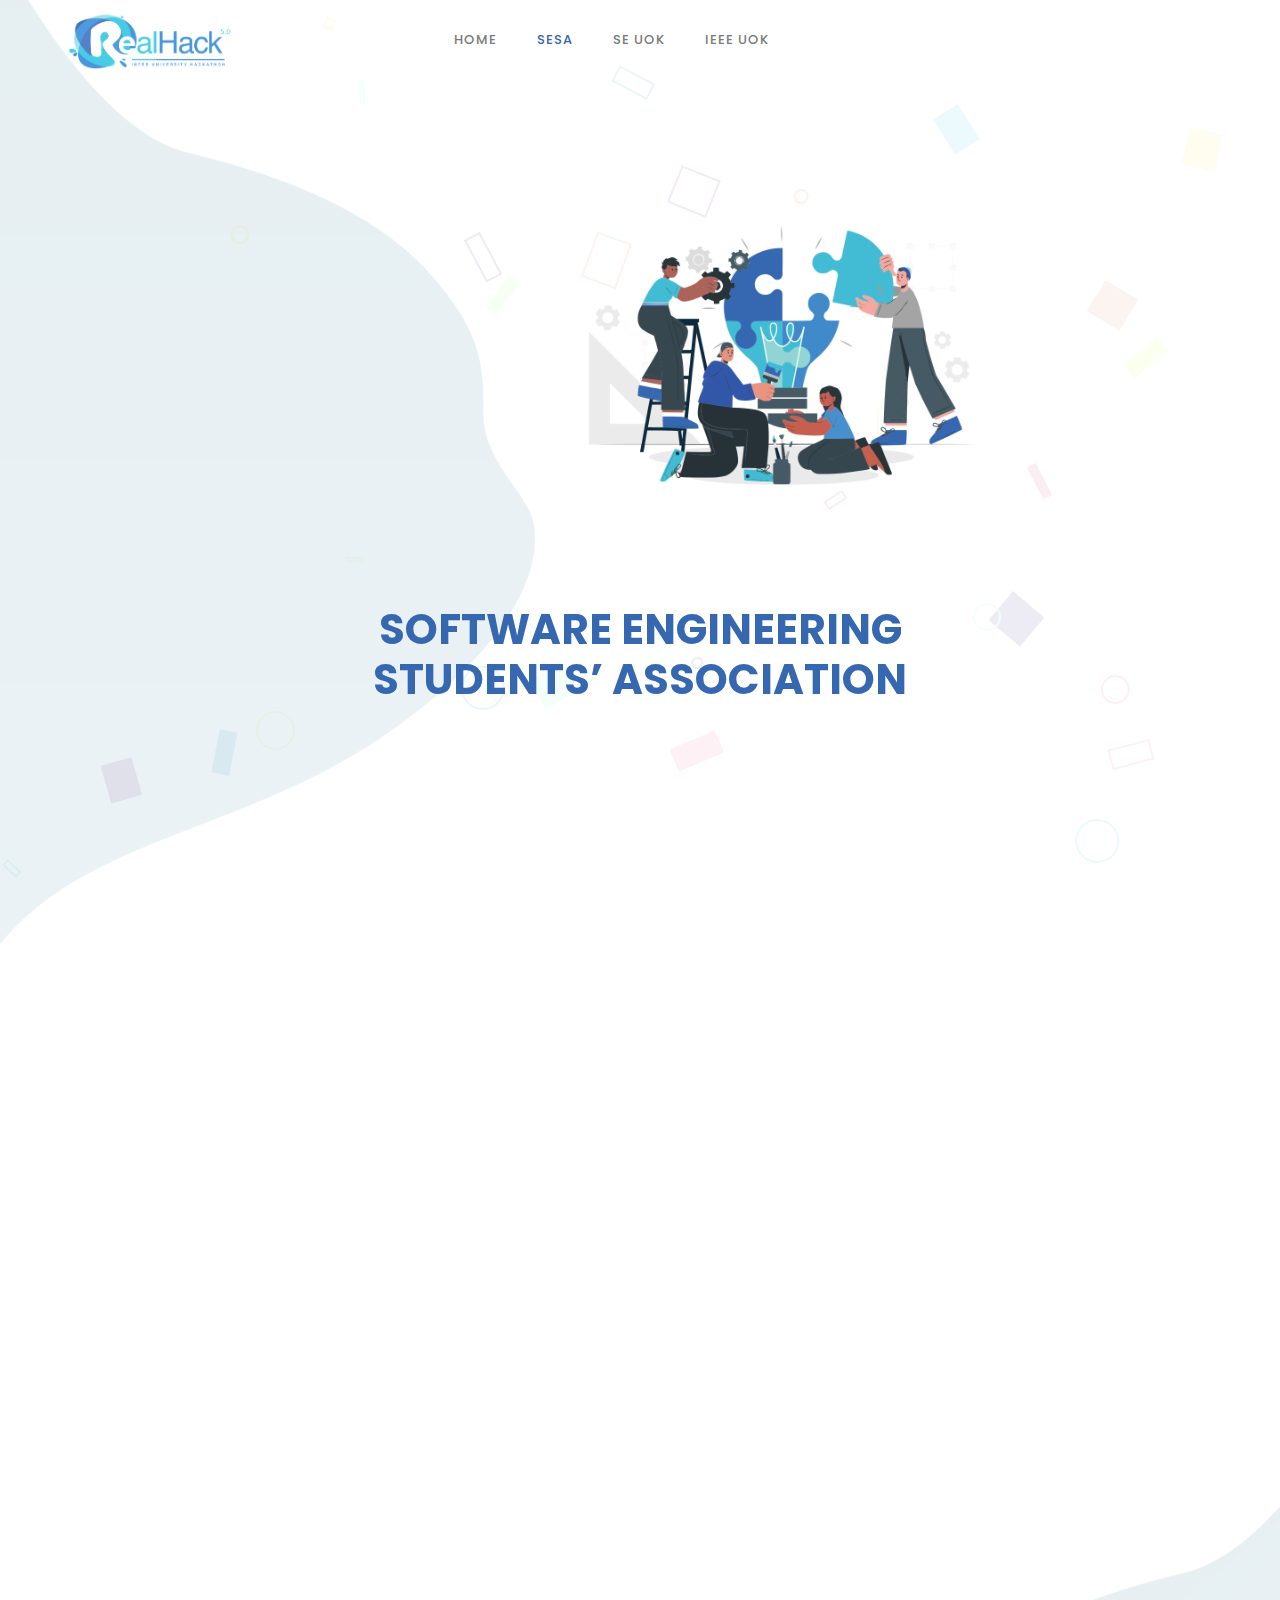
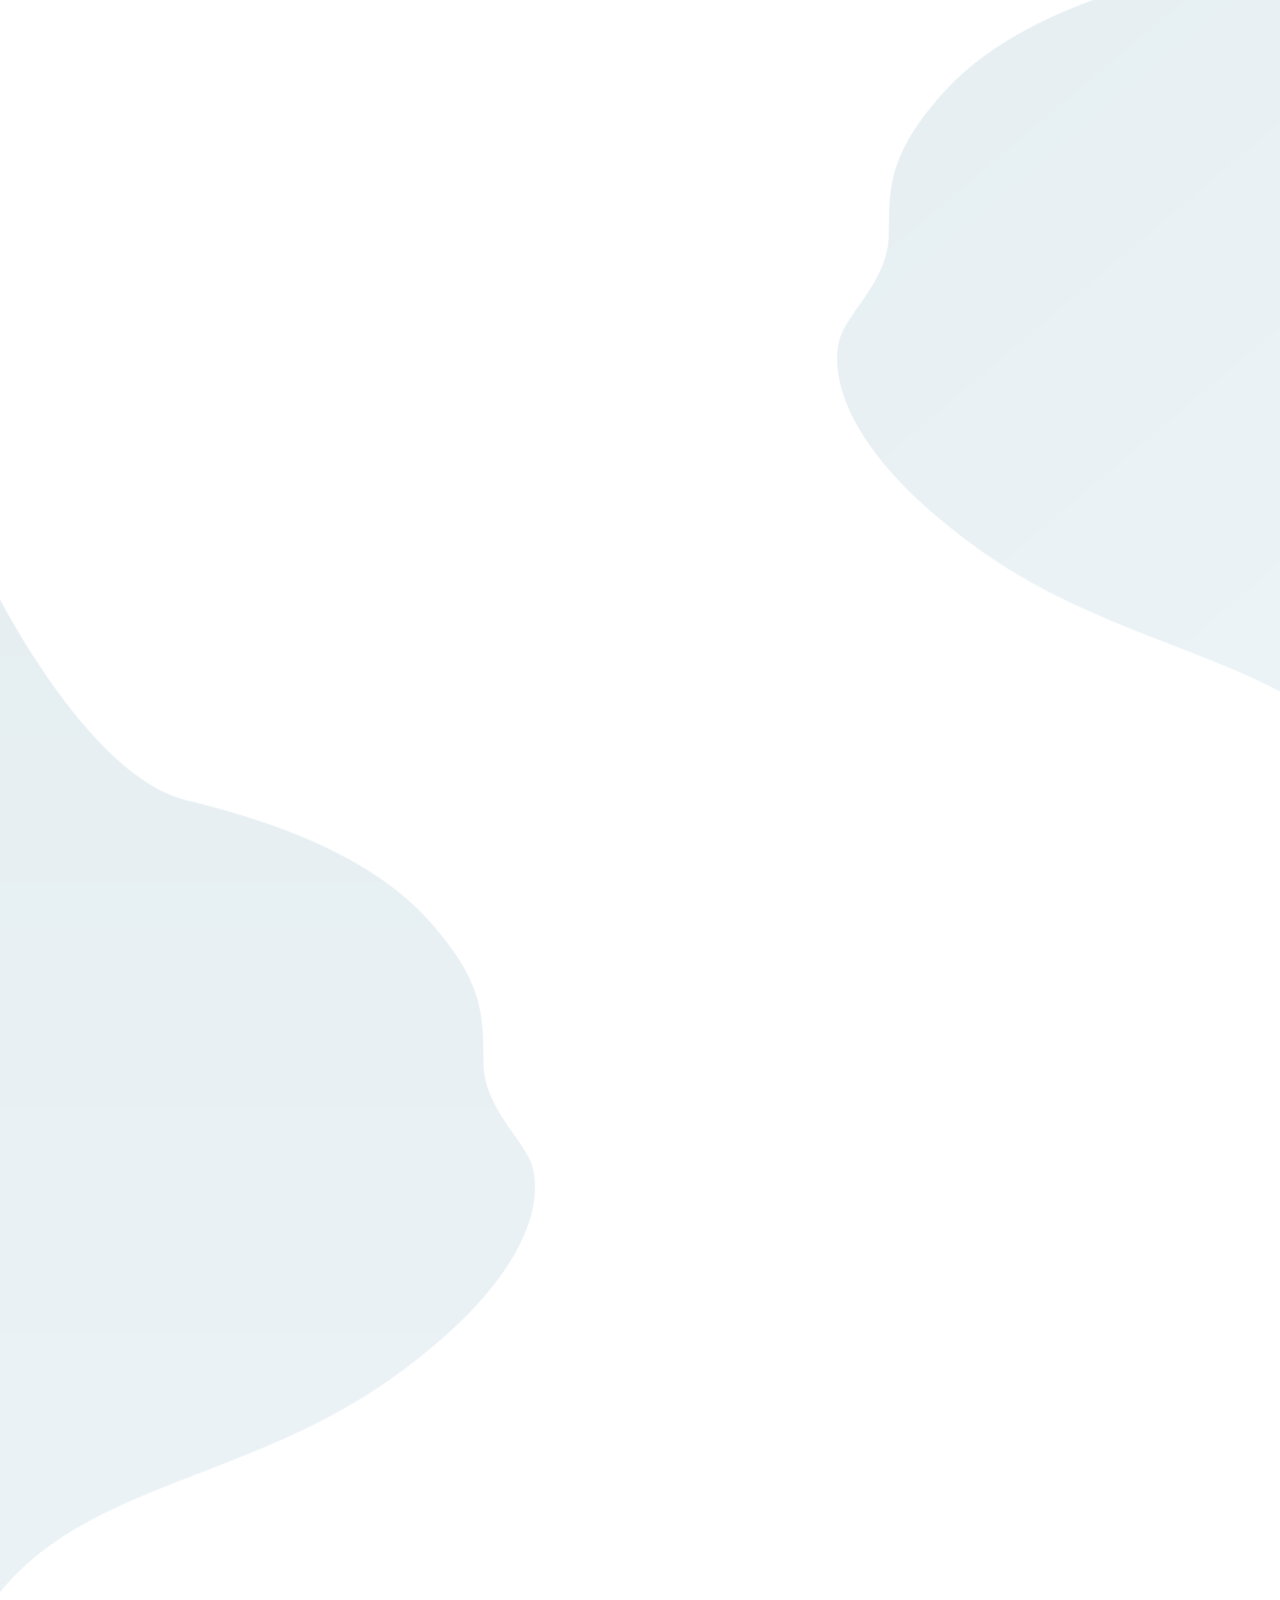
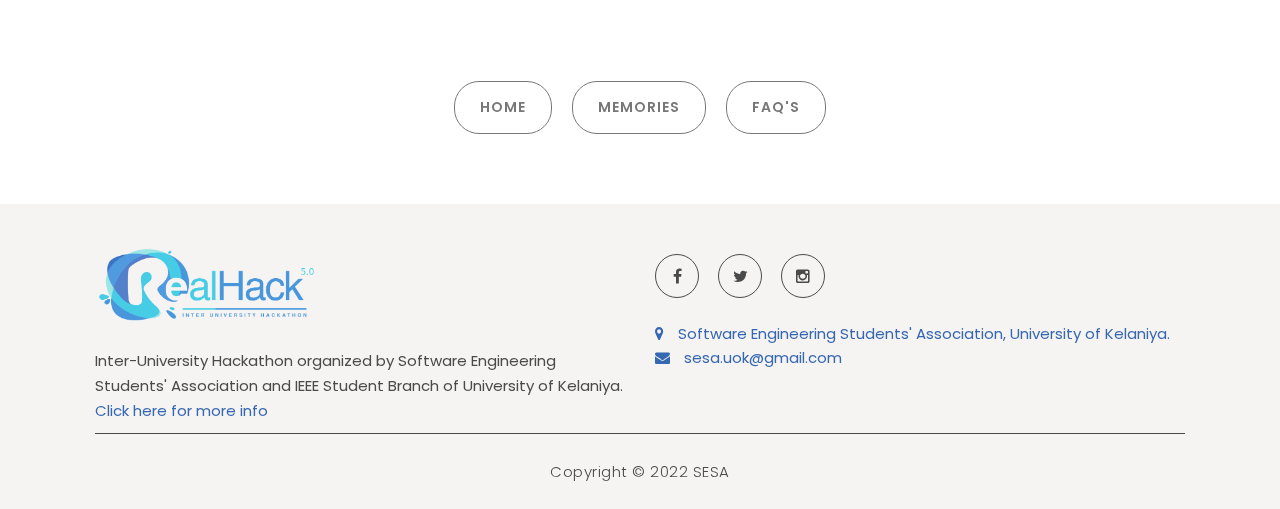
==== commit 67b46e3f: "updated URL" ====
--- a/about.html
+++ b/about.html
@@ -146,7 +146,7 @@
                         </p>
                         <br>
                         <div style="text-align: center;">
-                            <a class="btn btn-info" href="https://www.facebook.com/UOKSE"> KNOW US MORE </a>
+                            <a class="btn btn-info" href="https://www.facebook.com/sesauok"> KNOW US MORE </a>
                         </div>
                     </div>
                 </div>
--- a/assets/css/index.css
+++ b/assets/css/index.css
@@ -27,10 +27,10 @@
 */
 
 :root {
-  --primary_color_1: #648e11;
-  --primary_color_2: #83c702;
-  --secondary_color_1: #709a08;
-  --secondary_color_2: #2a5610;
+  --primary_color_1:#3667b1;
+  --primary_color_2: #418aca;
+  --secondary_color_1: #41bbd4;
+  --secondary_color_2:  #488fcd;
 }
 
 /*
@@ -783,10 +783,10 @@
 }
 
 .banner img {
-  width: 70%;
-  position: absolute;
-  bottom: 2%;
-  left: 4%;
+  width: 60%;
+  position: absolute;
+  bottom: 10%;
+  left: 8%;
 }
 
 .clipped {
@@ -1429,11 +1429,11 @@
 }
 
 footer p #aboutlink:hover {
-  color: #fc3;
+  color: var(--primary_color_2);
 }
 
 footer a:hover {
-  color: #fc3;
+  color:var(--primary_color_2);
 }
 
 footer .social {
@@ -1470,8 +1470,8 @@
 }
 
 footer .social li a:hover {
-  background-color: #fba70b;
-  border-color: #fba70b;
+  background-color: var(--secondary_color_1);
+  border-color: var(--secondary_color_1);
   color: #fff;
 }
 
@@ -1498,7 +1498,7 @@
 }
 
 footer .sub-footer a:hover {
-  color: #fc3;
+  color: var(--primary_color_2);
 }
 
 footer .sub-footer p {
@@ -1543,8 +1543,8 @@
 }
 
 .footer2 .social li a:hover {
-  background-color: #fba70b;
-  border-color: #fba70b;
+  background-color: var(--primary_color_1);
+  border-color:  var(--primary_color_1);
   color: #fff;
 }
 
@@ -1801,106 +1801,119 @@
 .contact-us {
   margin-top: 70px;
   background: #ffffff;
+  margin-right: 15px;
+    margin-left: 15px;
 }
 
 .contact-us h2 {
-  color: #416100;
+  color: var(--secondary_color_2);
   text-align: center;
   margin-bottom: 25px;
 }
 
+
+
 .our-team {
-  padding: 20px 15px 30px;
-  background: white;
-  border-radius: 15px;
+  padding: 30px 0 40px;
+  margin-bottom: 30px;
+  background-color: white;
   text-align: center;
-  border: 1px solid #ffffff;
-}
-
-.our-team:hover {
-  transition: 0.5s;
-  box-shadow: 0px 5px 10px 0px #d1d1d1;
-}
-
-.our-team .pic {
+  overflow: hidden;
+  position: relative;
+  box-shadow:0 4px 6px -1px rgb(0 0 0 / 0.1), 0 2px 4px -2px rgb(0 0 0 / 0.1);
+}
+
+.our-team .picture {
   display: inline-block;
-  width: 210px;
+  height: 130px;
+  width: 130px;
+  margin-bottom: 50px;
+  z-index: 1;
+  position: relative;
+}
+
+.our-team .picture::before {
+  content: "";
+  width: 100%;
+  height: 0;
+  border-radius: 50%;
+  background-color:var(--secondary_color_2);
+  position: absolute;
+  bottom: 135%;
+  right: 0;
+  left: 0;
+  opacity: 0.9;
+  transform: scale(3);
+  transition: all 0.3s linear 0s;
+}
+
+.our-team:hover .picture::before {
   height: 100%;
-  background: #416100;
-  padding: 5px;
-  margin-bottom: 25px;
-  transition: all 0.5s ease 0s;
+}
+
+.our-team .picture::after {
+  content: "";
+  width: 100%;
+  height: 100%;
   border-radius: 50%;
-}
-
-.our-team:hover .pic {
-  background: #83c702;
-  border-radius: 50%;
-}
-
-.pic img {
-  width: 200px;
+  background-color: var(--secondary_color_2);
+  position: absolute;
+  top: 0;
+  left: 0;
+  z-index: -1;
+}
+
+.our-team .picture img {
+  width: 100%;
   height: auto;
   border-radius: 50%;
+  transform: scale(1);
+  transition: all 0.9s ease 0s;
+}
+
+.our-team:hover .picture img {
+  box-shadow: 0 0 0 14px #f7f5ec;
+  transform: scale(0.7);
 }
 
 .our-team .title {
   display: block;
-  font-size: 20px;
-  font-weight: 600;
-  color: #416100;
-  text-transform: uppercase;
-  margin: 0 0 7px 0;
-}
-
-.our-team .post {
-  display: block;
   font-size: 15px;
-  color: #416100;
+  color: #7a7a7a;
   text-transform: capitalize;
-  margin-bottom: 15px;
 }
 
 .our-team .social {
+  width: 100%;
   padding: 0;
   margin: 0;
-  list-style: none;
+  background-color: var(--secondary_color_2);
+  position: absolute;
+  bottom: -100px;
+  left: 0;
+  transition: all 0.5s ease 0s;
+}
+
+.our-team:hover .social {
+  bottom: 0;
 }
 
 .our-team .social li {
   display: inline-block;
-  margin-right: 5px;
-}
-
-/* .our-team .social li a{
+}
+
+.our-team .social li a {
   display: block;
-  width: 30px;
-  height: 30px;
-  line-height: 30px;
-  border-radius: 50%;
-  font-size: 15px;
-  color: #448ba8;
-  border: 1px solid #448ba8;
-  transition: all 0.5s ease 0s;
-}
-.our-team:hover .social li a{
-  background:#f09d21;
-  color: #fff;
-} */
-.our-team .social li a {
-  display: inline-block;
-  border: 1px solid #416100;
-  border-radius: 10px;
-  margin-bottom: 15px;
-  padding: 5px;
-  font-size: 15px;
-  color: #416100;
-  transition: all 0.5s ease 0s;
-}
-
-.our-team:hover .social li a {
-  background: #83c702;
+  padding: 10px;
+  font-size: 17px;
   color: white;
+  transition: all 0.3s ease 0s;
+  text-decoration: none;
+}
+
+.our-team .social li a:hover {
+  color: var(--secondary_color_2);
+  background-color: #f7f5ec;
 }
 
 @media only screen and (max-width: 990px) {
@@ -1915,3 +1928,6 @@
   text-align: left;
   color: var(--primary_color_2);
 }
+
+
+
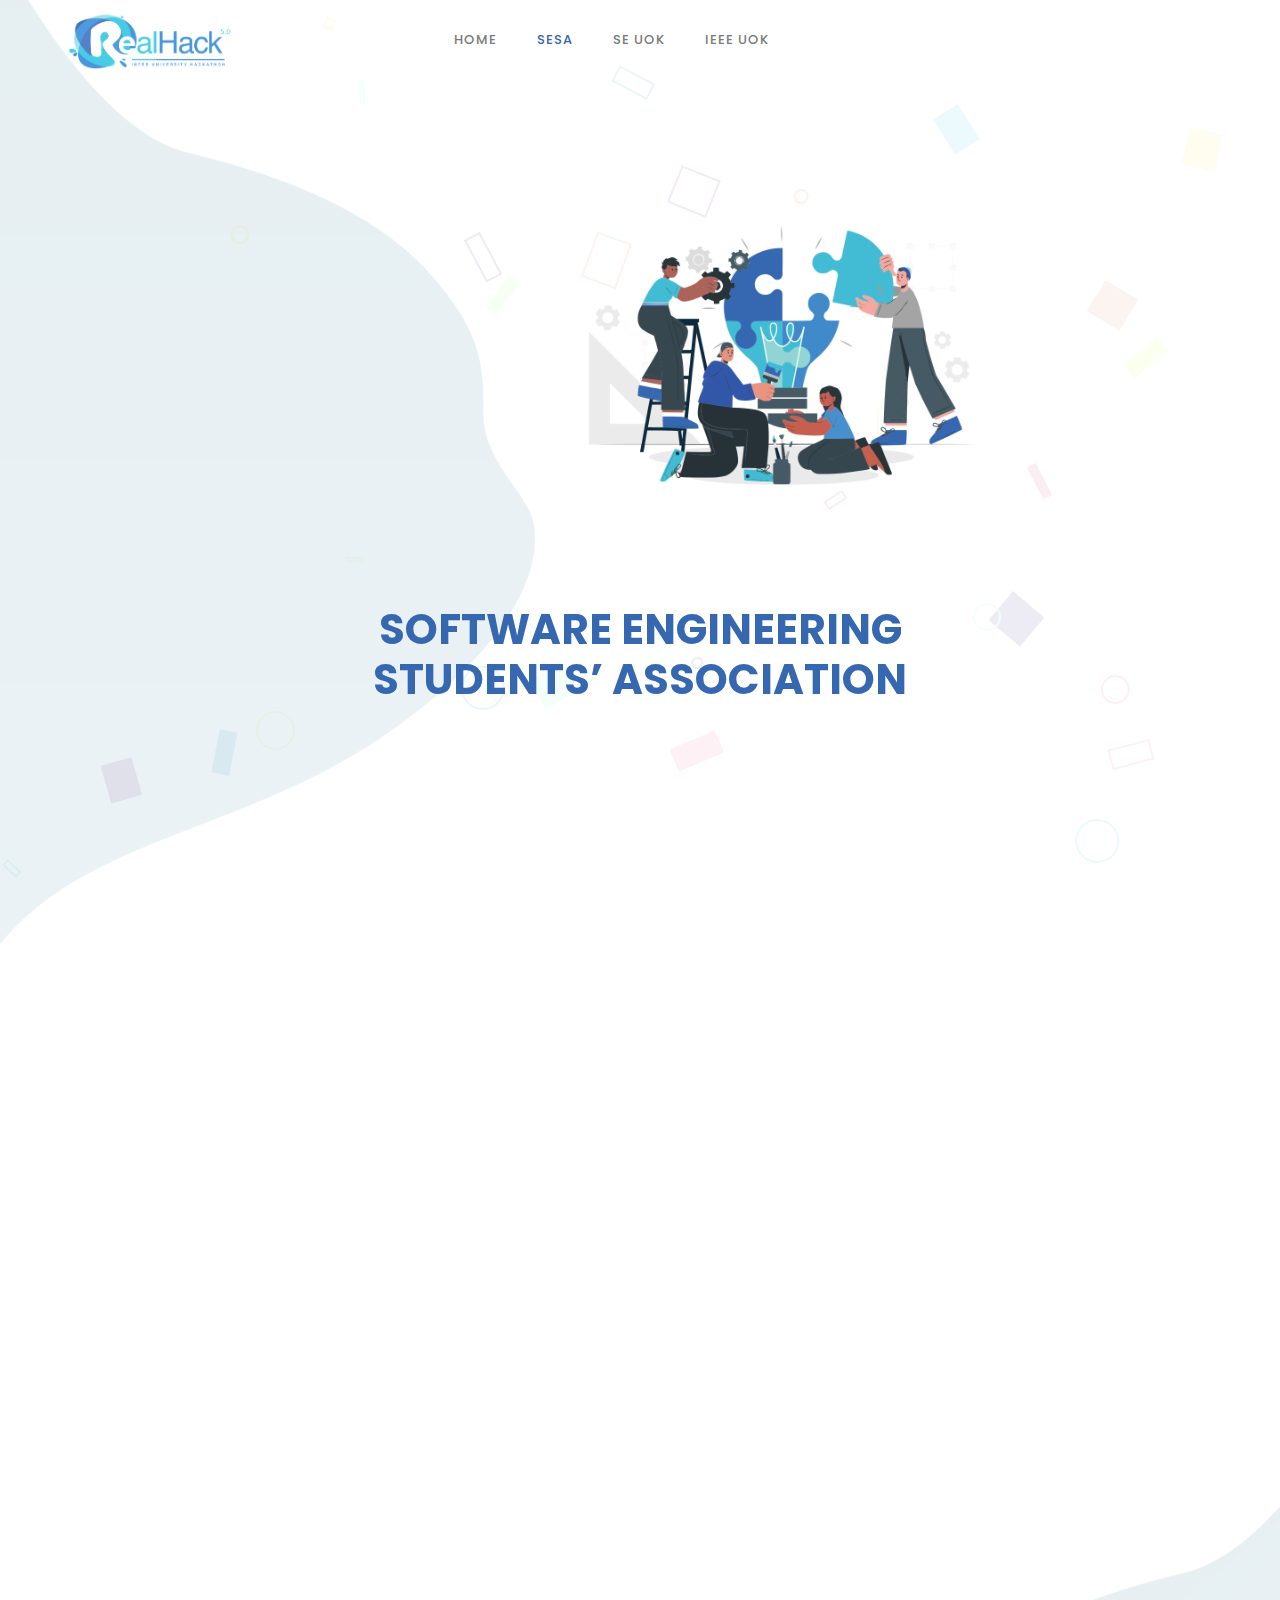
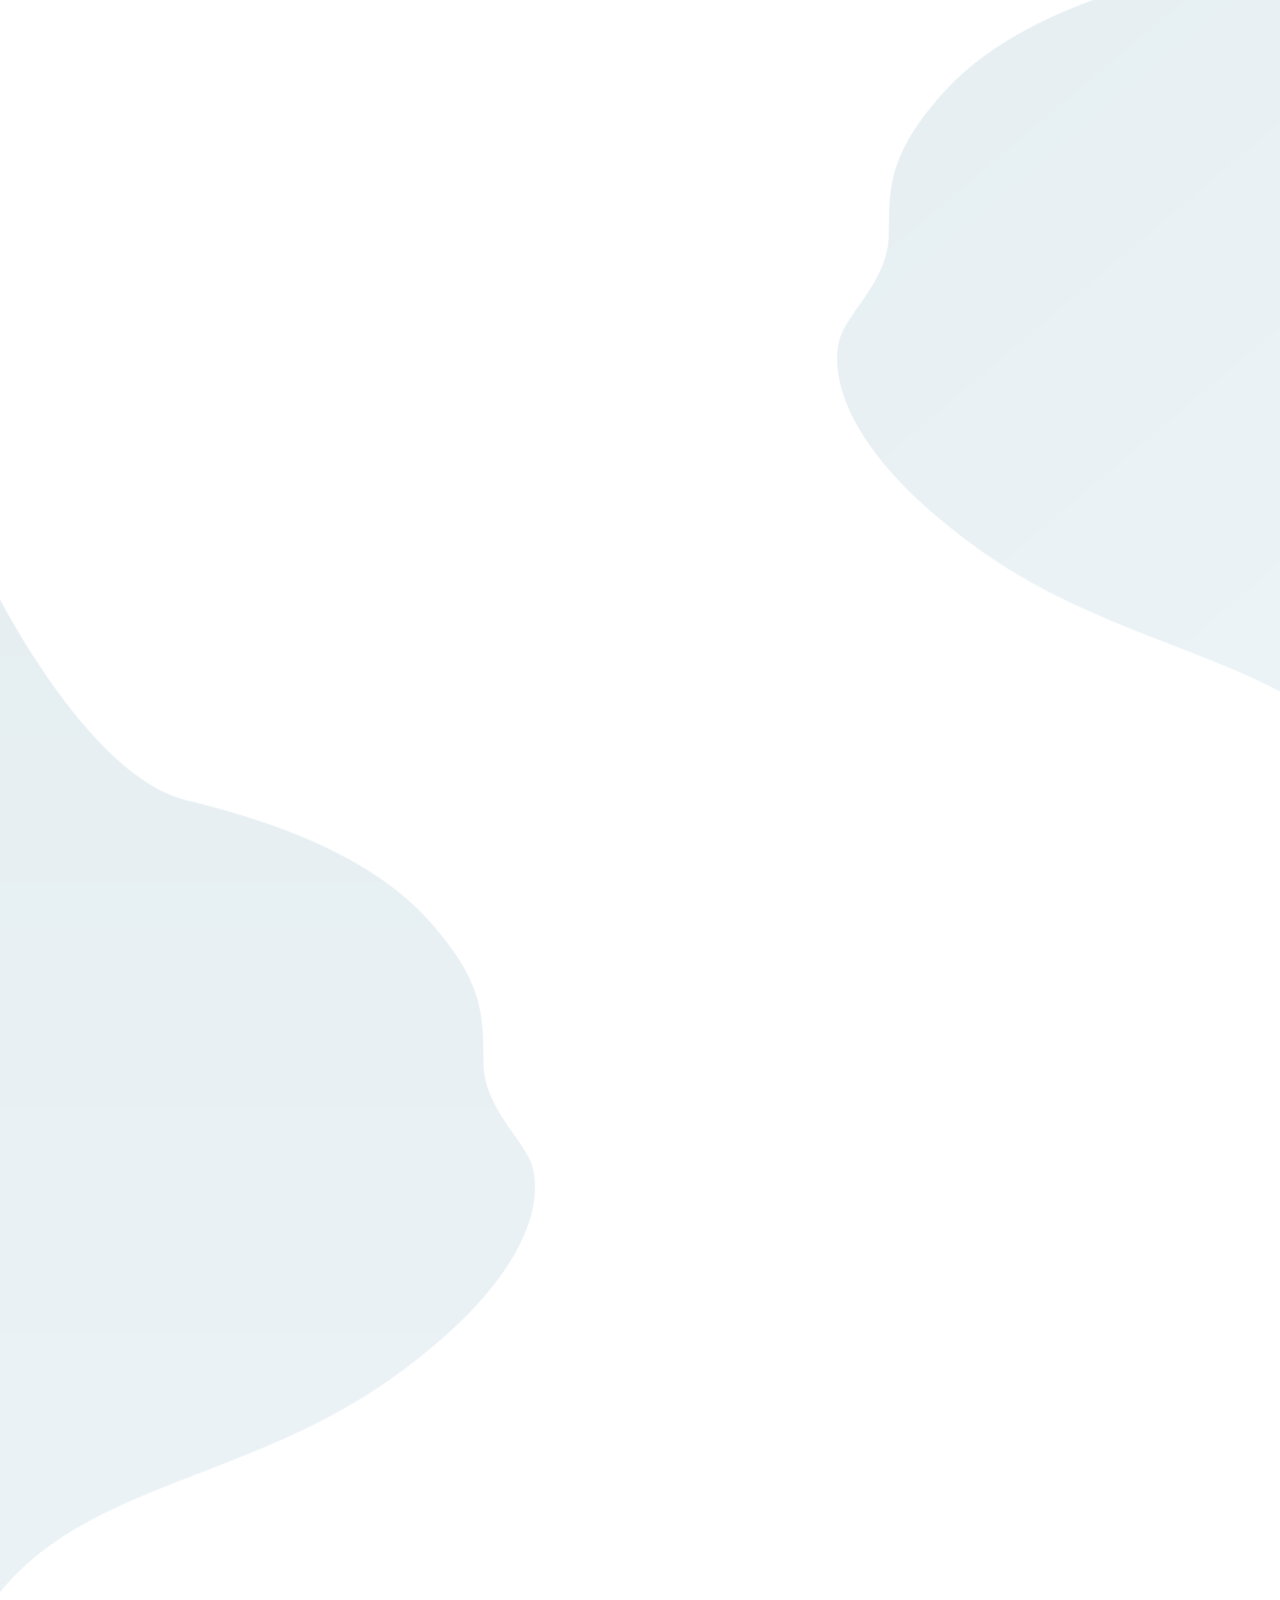
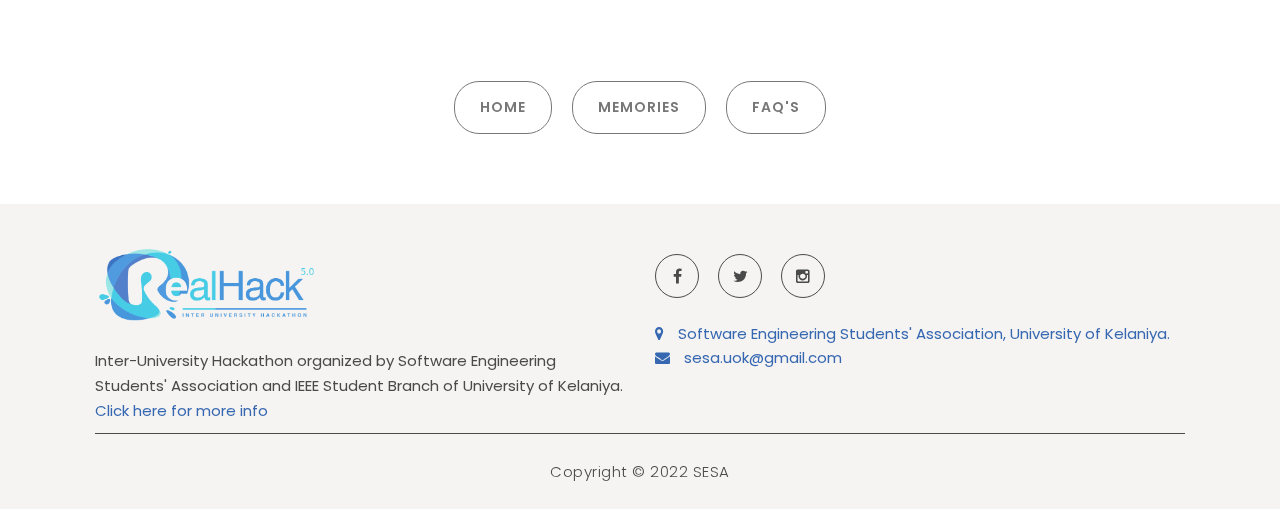
==== commit 078ee4aa: "Added scripts" ====
--- a/about.html
+++ b/about.html
@@ -26,6 +26,16 @@
 
 
 </head>
+
+<!-- Google tag (gtag.js) -->
+<script async src="https://www.googletagmanager.com/gtag/js?id=G-JVBKHP5XLK"></script>
+<script>
+    window.dataLayer = window.dataLayer || [];
+    function gtag() { dataLayer.push(arguments); }
+    gtag('js', new Date());
+
+    gtag('config', 'G-JVBKHP5XLK');
+</script>
 
 <body>
 
--- a/assets/css/index.css
+++ b/assets/css/index.css
@@ -997,7 +997,7 @@
   background-color: var(--primary_color_2);
 }
 
-#timer h2 {
+#timer h2 ,#regOpenedSection h2{
   color: var(--primary_color_2);
 }
 
@@ -1150,7 +1150,6 @@
 */
 
 .left-image-decor {
-  z-index: 1;
   background-image: url(../images/objects/left-bg-decor.png);
   background-repeat: no-repeat;
   position: absolute;
